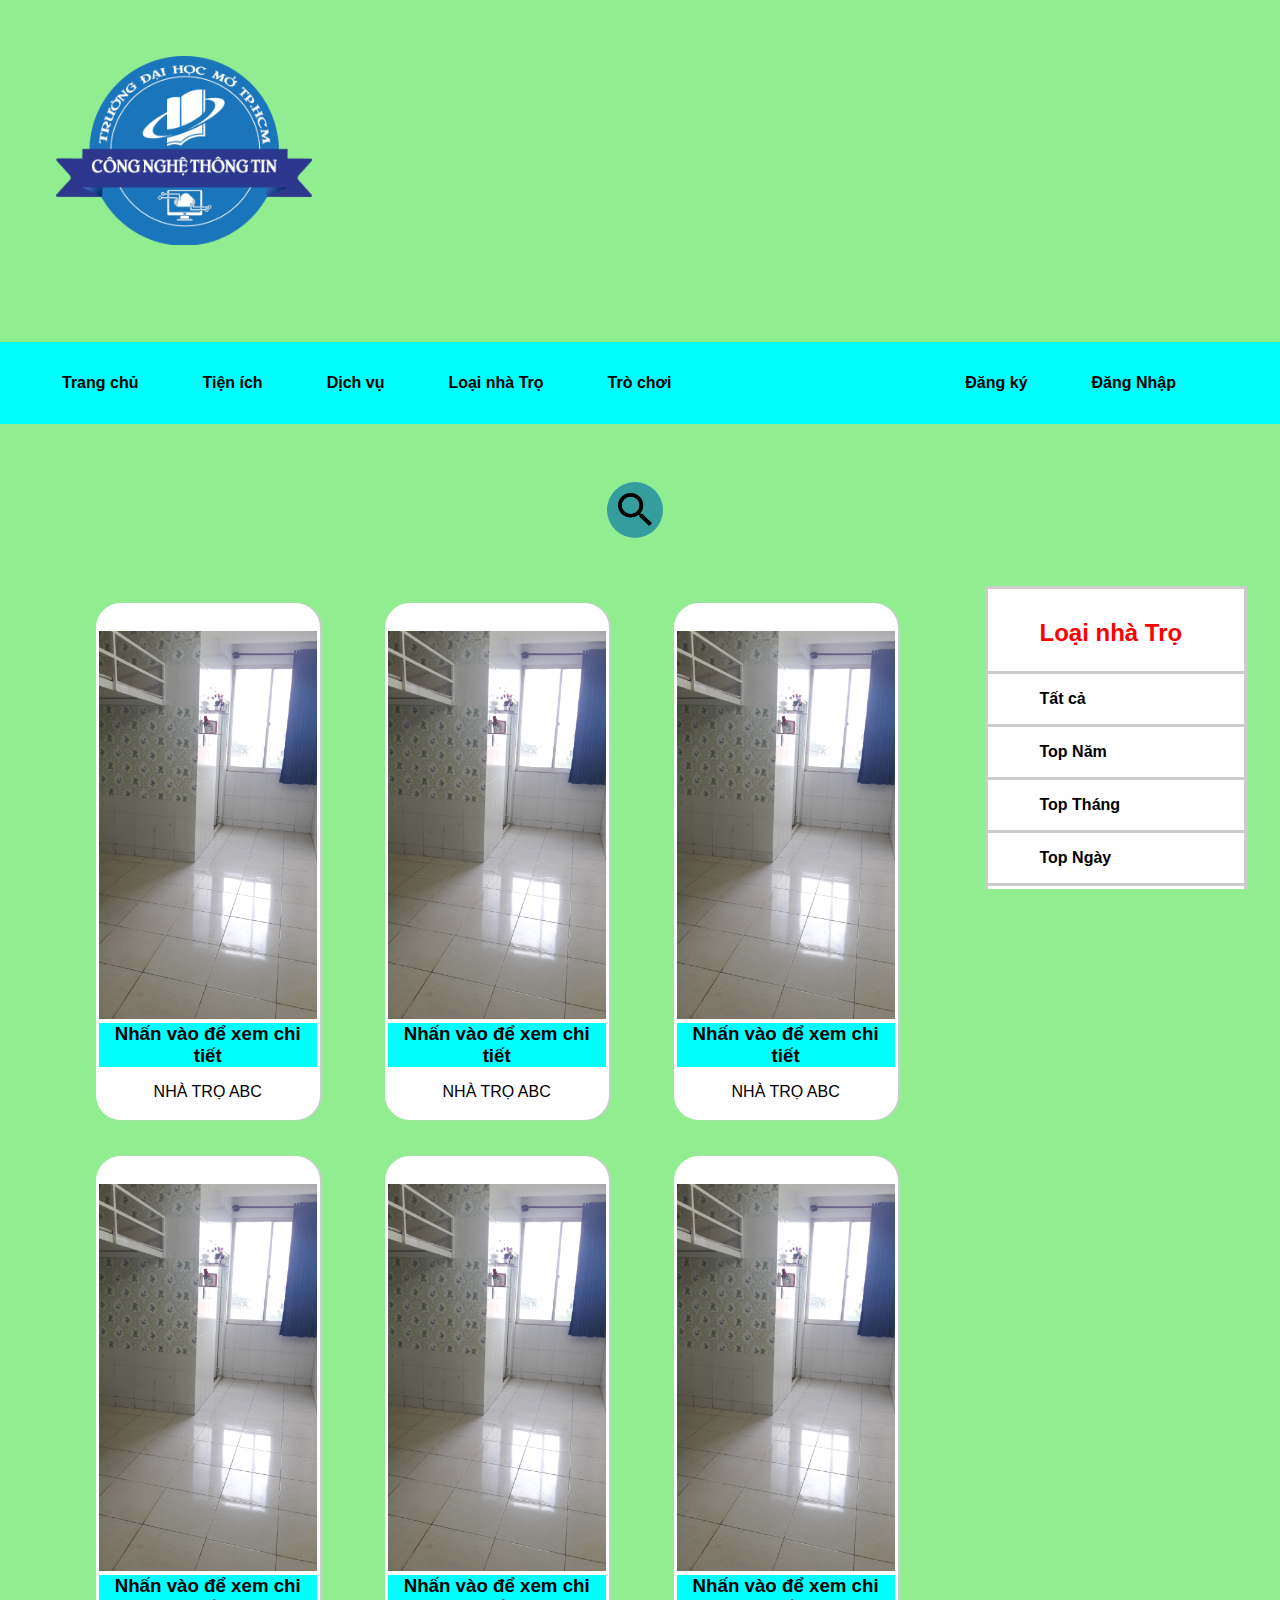
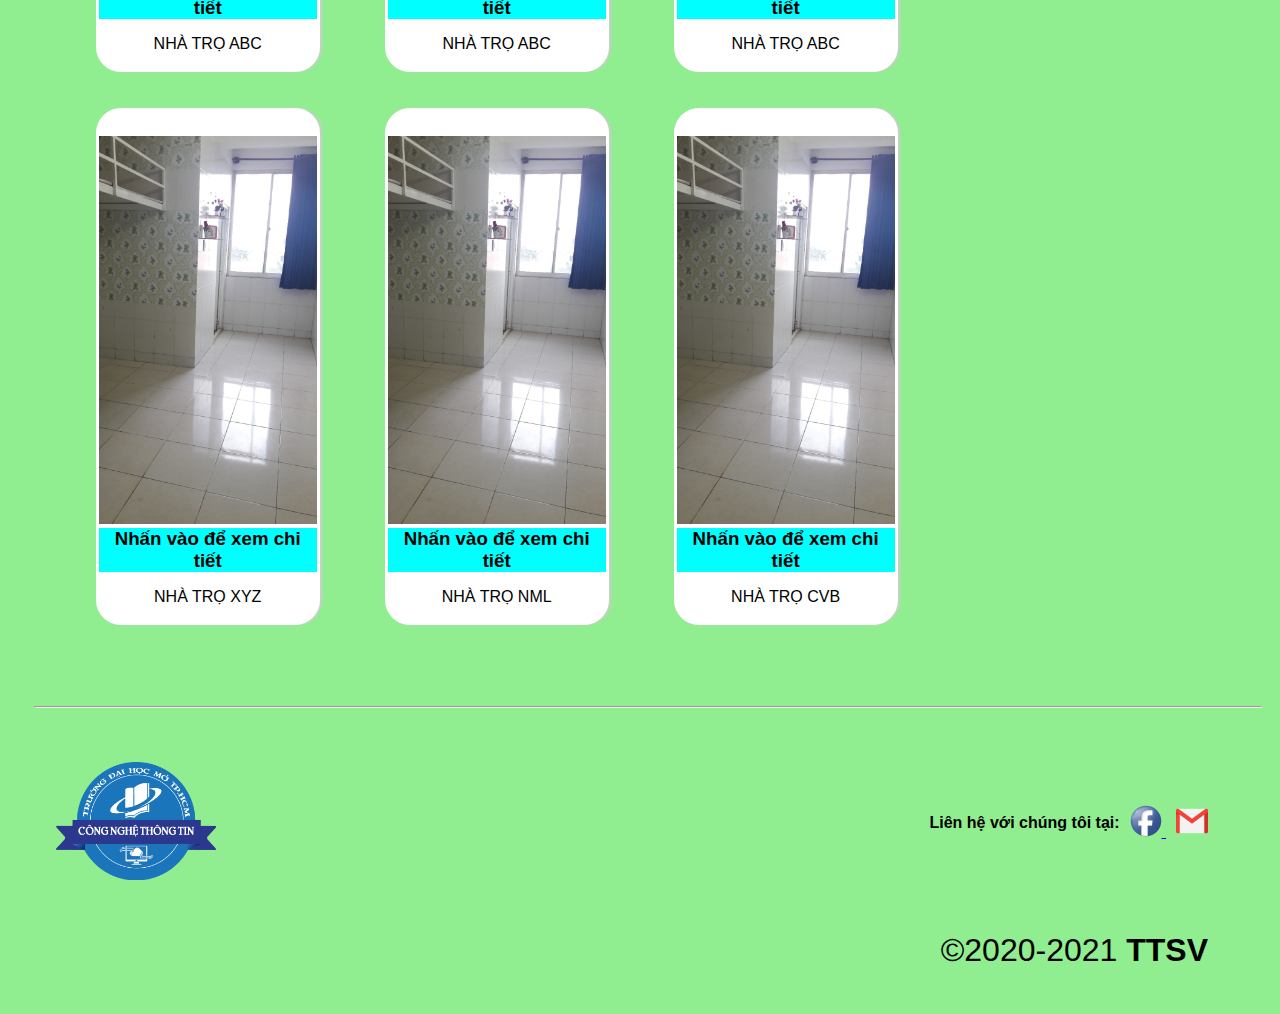
==== index.html @ 9279c83b "update" ====
<!DOCTYPE html>

<html>
    <head>
    <title>TTSV - Tìm trọ cho sinh viên</title>
    <meta name="description" content="TTSV - Tìm trọ cho sinh viên; Tìm trọ cho sinh viên giá rẻ"/>
    <meta charset="utf-8">
    <meta http-equiv="refresh" content="1800"/>
    <meta name="keywords" content="trọ, tìm trọ, trọ sinh viên, nhà trọ sinh viên"/>
    <meta name="viewport" content="width=device-width, initial-scale=1.0">
    
    <script src="https://cdnjs.cloudflare.com/ajax/libs/popper.js/1.14.7/umd/popper.min.js" integrity="sha384-UO2eT0CpHqdSJQ6hJty5KVphtPhzWj9WO1clHTMGa3JDZwrnQq4sF86dIHNDz0W1" crossorigin="anonymous"></script>
    <script src="https://stackpath.bootstrapcdn.com/bootstrap/4.3.1/js/bootstrap.min.js" integrity="sha384-JjSmVgyd0p3pXB1rRibZUAYoIIy6OrQ6VrjIEaFf/nJGzIxFDsf4x0xIM+B07jRM" crossorigin="anonymous"></script>
    <link rel="stylesheet" href="https://pro.fontawesome.com/releases/v5.10.0/css/all.css" integrity="sha384-AYmEC3Yw5cVb3ZcuHtOA93w35dYTsvhLPVnYs9eStHfGJvOvKxVfELGroGkvsg+p" crossorigin="anonymous"/>
    <script src="https://cdnjs.cloudflare.com/ajax/libs/jquery/3.6.0/jquery.min.js"></script>
    <link href="imgweb/cntt.png" rel="shortcut icon"/>
    <link rel="stylesheet" href="cssfile/web.css"/>
    <link rel="stylesheet" href="cssfile/timkiem.css"/>
    <link rel="stylesheet" href="cssfile/hr.css"/>
    <link rel="stylesheet" href="cssfile/footer.css"/>
    <link rel="stylesheet" href="cssfile/img-logo.css"/>
    <link rel="stylesheet" href="cssfile/backtotopbtn.css"/>
    <script src="jsfile/gototopbtn.js"></script>
    <link rel="stylesheet" href="cssfile/footer__img-logo.css"/>
    <link rel="stylesheet" href="cssfile/footer-lienket_fb--non-active.css"/>
    <link rel="stylesheet" href="cssfile/lienket-active.css"/>
    <link rel="stylesheet" href="cssfile/footer-lienket.css"/>
    <link rel="stylesheet" href="cssfile/footer.css"/>
    <link rel="stylesheet" href="cssfile/luachon.css"/>
    <link rel="stylesheet" href="cssfile/nhatro.css"/>
    <script src="jsfile/top.js"></script>
    <script src="jsfile/find.js"></script>
    <script src="jsfile/thanhtieude.js"></script>
    <script src="jsfile/nhatro__left.js"></script>
    <script src="jsfile/luachon.js"></script>
    <style>
        body{
            font-family: arial, helvetica, sans-serif;
        }  
    </style>
        <body>
            <header>
                <div>
                    <a href="index.html">
                        <img class="img-logo" src="imgweb/cntt.png" alt="logo-TTSV" title="TTSV - Tìm trọ sinh viên"/>
                    </a>
                </div>
            </header>
            <section class="web">
                <nav id="mobile">
                    <div class="luachon--mobile">
                        <nav class="luachon">
                            <div class="luachon__left">
                                <a class="luachon--item" href="index.html">Trang chủ</a>
                                <div class="luachon--item luachon--item--danhsach">
                                    <a class="item" href="#tab1">
                                        <span>Tiện ích</span> 
                                        <i class="fas fa-sort-down item"></i></a>
                                    <ul id="tab1" class="danhsach">
                                        <li><a href="">Top Năm</a></li>
                                        <li><a href="">Top Tháng</a></li>
                                        <li><a href="">Top Ngày</a></li>
                                    </ul>
                                </div>
                                <div class="luachon--item luachon--item--danhsach">
                                    <ul id="tab2" class="danhsach">
                                        <li><a href="">Top Năm</a></li>
                                        <li><a href="">Top Tháng</a></li>
                                        <li><a href="">Top Ngày</a></li>
                                    </ul>
                                    <a class="item" href="#tab2">
                                        <span>Dịch vụ</span>
                                        <i class="fas fa-sort-down item"></i></a>
                                </div>
                                <div class="luachon--item luachon--item--danhsach">
                                    <a class="item" href="#tab3">
                                        <span>Loại nhà Trọ</span> 
                                        <i class="fas fa-sort-down item"></i></a>
                                    <ul id="tab3" class="danhsach">
                                        <li><a href="">Top Năm</a></li>
                                        <li><a href="">Top Tháng</a></li>
                                        <li><a href="">Top Ngày</a></li>
                                    </ul>
                                </div>
                                <div class="luachon--item luachon--item--danhsach">
                                    <a class="item" href="#tab4">
                                        <span>Trò chơi</span> 
                                        <i class="fas fa-sort-down item"></i></a>
                                    <ul id="tab4" class="danhsach">
                                        <li><a href="">Top Năm</a></li>
                                        <li><a href="">Top Tháng</a></li>
                                        <li><a href="">Top Ngày</a></li>
                                </div>
                            </div>

                            <div class="luachon__right">
                                <a class="luachon--item" href="">Đăng ký</a>
                                <a class="luachon--item" href="">Đăng Nhập</a>
                            </div>
                        </nav>
                        <img class="mucluc" src="imgweb/muclucdanhsach.png" alt="Mục lục"/>
                    </div>
                </nav>
                <section>
                    <div id="search">
                        <div class="search-box">
                            <div class="input-box">
                                <input id="kw" type="text" placeholder="Nhập từ cần tìm kiếm..."/>
                            </div>
                            <div id="search-btn" class="btn btn--img">
                                <img src="imgweb/kinhlup.png" alt="Search" />
                            </div>    
                        </div>
                </section>
            </section>

            <section id="nhatro">
                <div id="nhatro__left">
                    <ul class="nhatro__left__items">
                        <li class="nhatro__left__items--item--on nhatro__left__items--item--ngay nhatro__left__items--item--thang">
                            <div>
                                <a class="nhatro__left__items--item" href="#nhatro1">
                                    <img src="imgweb/imgtro1.jpg" alt="hinh ảnh trọ 1">
                                    <h3>Nhấn vào để xem chi tiết</h3>
                                    <p>NHÀ TRỌ ABC</p>
                                </a>

                                <div id= "nhatro1">
                                    <div>
                                        <ul>
                                            <li title="tennhatro"><h3>NHÀ TRỌ ABC</h3></li>
                                            <li><p><b>ĐỊA CHỈ:</b></p>
                                                <iframe src="https://www.google.com/maps/embed?pb=!1m18!1m12!1m3!1d3918.925050868646!2d106.67491891481606!3d10.817047661400421!2m3!1f0!2f0!3f0!3m2!1i1024!2i768!4f13.1!3m3!1m2!1s0x317528e1f241211f%3A0xc9ef195798144b1f!2zxJDhuqFpIGjhu41jIE3hu58gVFAuSENN!5e0!3m2!1svi!2s!4v1634387428453!5m2!1svi!2s" width="600" height="450" style="border:0;" allowfullscreen="" loading="lazy"></iframe>
                                            </li>
                                            <li><h4>GIÁ: XXXXX</h4></li>
                                            <li><p><a href="tel:0706847756"><i class="fas fa-phone-volume"></i></a></p></li>
                                        </ul>
                                    </div>
                                </div>
                            </div>
                        </li>

                        <li class="nhatro__left__items--item--on nhatro__left__items--item--ngay nhatro__left__items--item--thang">
                            <div>
                                <a class="nhatro__left__items--item" href="#nhatro2">
                                    <img src="imgweb/imgtro1.jpg" alt="hinh ảnh trọ 1">
                                    <h3>Nhấn vào để xem chi tiết</h3>
                                    <p>NHÀ TRỌ ABC</p>
                                </a>

                                <div id= "nhatro2">
                                    <div>
                                        <ul>
                                            <li title="tennhatro"><h3>NHÀ TRỌ ABC</h3></li>
                                            <li><p><b>ĐỊA CHỈ:</b></p>
                                                <iframe src="https://www.google.com/maps/embed?pb=!1m18!1m12!1m3!1d3918.925050868646!2d106.67491891481606!3d10.817047661400421!2m3!1f0!2f0!3f0!3m2!1i1024!2i768!4f13.1!3m3!1m2!1s0x317528e1f241211f%3A0xc9ef195798144b1f!2zxJDhuqFpIGjhu41jIE3hu58gVFAuSENN!5e0!3m2!1svi!2s!4v1634387428453!5m2!1svi!2s" width="600" height="450" style="border:0;" allowfullscreen="" loading="lazy"></iframe>
                                            </li>
                                            <li><h4>GIÁ: XXXXX</h4></li>
                                            <li><p><a href="tel:0706847756"><i class="fas fa-phone-volume"></i></a></p></li>
                                        </ul>
                                    </div>
                                </div>
                            </div>
                        </li>

                        <li class="nhatro__left__items--item--on nhatro__left__items--item--ngay nhatro__left__items--item--thang">
                            <div>
                                <a class="nhatro__left__items--item" href="#nhatro3">
                                    <img src="imgweb/imgtro1.jpg" alt="hinh ảnh trọ 1">
                                    <h3>Nhấn vào để xem chi tiết</h3>
                                    <p>NHÀ TRỌ ABC</p>
                                </a>

                                <div id= "nhatro3">
                                    <div>
                                        <ul>
                                            <li title="tennhatro"><h3>NHÀ TRỌ ABC</h3></li>
                                            <li><p><b>ĐỊA CHỈ:</b></p>
                                                <iframe src="https://www.google.com/maps/embed?pb=!1m18!1m12!1m3!1d3918.925050868646!2d106.67491891481606!3d10.817047661400421!2m3!1f0!2f0!3f0!3m2!1i1024!2i768!4f13.1!3m3!1m2!1s0x317528e1f241211f%3A0xc9ef195798144b1f!2zxJDhuqFpIGjhu41jIE3hu58gVFAuSENN!5e0!3m2!1svi!2s!4v1634387428453!5m2!1svi!2s" width="600" height="450" style="border:0;" allowfullscreen="" loading="lazy"></iframe>
                                            </li>
                                            <li><h4>GIÁ: XXXXX</h4></li>
                                            <li><p><a href="tel:0706847756"><i class="fas fa-phone-volume"></i></a></p></li>
                                        </ul>
                                    </div>
                                </div>
                            </div>
                        </li>

                        <li class="nhatro__left__items--item--on nhatro__left__items--item--ngay nhatro__left__items--item--thang">
                            <div>
                                <a class="nhatro__left__items--item" href="#nhatro4">
                                    <img src="imgweb/imgtro1.jpg" alt="hinh ảnh trọ 1">
                                    <h3>Nhấn vào để xem chi tiết</h3>
                                    <p>NHÀ TRỌ ABC</p>
                                </a>

                                <div id= "nhatro4">
                                    <div>
                                        <ul>
                                            <li title="tennhatro"><h3>NHÀ TRỌ ABC</h3></li>
                                            <li><p><b>ĐỊA CHỈ:</b></p>
                                                <iframe src="https://www.google.com/maps/embed?pb=!1m18!1m12!1m3!1d3918.925050868646!2d106.67491891481606!3d10.817047661400421!2m3!1f0!2f0!3f0!3m2!1i1024!2i768!4f13.1!3m3!1m2!1s0x317528e1f241211f%3A0xc9ef195798144b1f!2zxJDhuqFpIGjhu41jIE3hu58gVFAuSENN!5e0!3m2!1svi!2s!4v1634387428453!5m2!1svi!2s" width="600" height="450" style="border:0;" allowfullscreen="" loading="lazy"></iframe>
                                            </li>
                                            <li><h4>GIÁ: XXXXX</h4></li>
                                            <li><p><a href="tel:0706847756"><i class="fas fa-phone-volume"></i></a></p></li>
                                        </ul>
                                    </div>
                                </div>
                            </div>
                        </li>

                        <li class="nhatro__left__items--item--on nhatro__left__items--item--ngay nhatro__left__items--item--thang">
                            <div>
                                <a class="nhatro__left__items--item" href="#nhatro5">
                                    <img src="imgweb/imgtro1.jpg" alt="hinh ảnh trọ 1">
                                    <h3>Nhấn vào để xem chi tiết</h3>
                                    <p>NHÀ TRỌ ABC</p>
                                </a>

                                <div id= "nhatro5">
                                    <div>
                                        <ul>
                                            <li title="tennhatro"><h3>NHÀ TRỌ ABC</h3></li>
                                            <li><p><b>ĐỊA CHỈ:</b></p>
                                                <iframe src="https://www.google.com/maps/embed?pb=!1m18!1m12!1m3!1d3918.925050868646!2d106.67491891481606!3d10.817047661400421!2m3!1f0!2f0!3f0!3m2!1i1024!2i768!4f13.1!3m3!1m2!1s0x317528e1f241211f%3A0xc9ef195798144b1f!2zxJDhuqFpIGjhu41jIE3hu58gVFAuSENN!5e0!3m2!1svi!2s!4v1634387428453!5m2!1svi!2s" width="600" height="450" style="border:0;" allowfullscreen="" loading="lazy"></iframe>
                                            </li>
                                            <li><h4>GIÁ: XXXXX</h4></li>
                                            <li><p><a href="tel:0706847756"><i class="fas fa-phone-volume"></i></a></p></li>
                                        </ul>
                                    </div>
                                </div>
                            </div>
                        </li>

                        <li class="nhatro__left__items--item--on nhatro__left__items--item--ngay nhatro__left__items--item--thang">
                            <div>
                                <a class="nhatro__left__items--item" href="#nhatro6">
                                    <img src="imgweb/imgtro1.jpg" alt="hinh ảnh trọ 1">
                                    <h3>Nhấn vào để xem chi tiết</h3>
                                    <p>NHÀ TRỌ ABC</p>
                                </a>

                                <div id= "nhatro6">
                                    <div>
                                        <ul>
                                            <li title="tennhatro"><h3>NHÀ TRỌ ABC</h3></li>
                                            <li><p><b>ĐỊA CHỈ:</b></p>
                                                <iframe src="https://www.google.com/maps/embed?pb=!1m18!1m12!1m3!1d3918.925050868646!2d106.67491891481606!3d10.817047661400421!2m3!1f0!2f0!3f0!3m2!1i1024!2i768!4f13.1!3m3!1m2!1s0x317528e1f241211f%3A0xc9ef195798144b1f!2zxJDhuqFpIGjhu41jIE3hu58gVFAuSENN!5e0!3m2!1svi!2s!4v1634387428453!5m2!1svi!2s" width="600" height="450" style="border:0;" allowfullscreen="" loading="lazy"></iframe>
                                            </li>
                                            <li><h4>GIÁ: XXXXX</h4></li>
                                            <li><p><a href="tel:0706847756"><i class="fas fa-phone-volume"></i></a></p></li>
                                        </ul>
                                    </div>
                                </div>
                            </div>
                        </li>

                        <li class="nhatro__left__items--item--on nhatro__left__items--item--thang">
                            <div>
                                <a class="nhatro__left__items--item" href="#nhatro7">
                                    <img src="imgweb/imgtro1.jpg" alt="hinh ảnh trọ 2">
                                    <h3>Nhấn vào để xem chi tiết</h3>
                                    <p>NHÀ TRỌ XYZ</p>
                                </a>

                                <div id= "nhatro7">
                                    <div>
                                        <ul>
                                            <li title="tennhatro"><h3>NHÀ TRỌ XYZ</h3></li>
                                            <li><p><b>ĐỊA CHỈ:</b></p>
                                                <iframe src="https://www.google.com/maps/embed?pb=!1m18!1m12!1m3!1d3918.925050868646!2d106.67491891481606!3d10.817047661400421!2m3!1f0!2f0!3f0!3m2!1i1024!2i768!4f13.1!3m3!1m2!1s0x317528e1f241211f%3A0xc9ef195798144b1f!2zxJDhuqFpIGjhu41jIE3hu58gVFAuSENN!5e0!3m2!1svi!2s!4v1634387428453!5m2!1svi!2s" width="600" height="450" style="border:0;" allowfullscreen="" loading="lazy"></iframe>
                                            </li>
                                            <li><h4>GIÁ: XXXXX</h4></li>
                                            <li><p><a href="tel:0706847756"><i class="fas fa-phone-volume"></i></a></p></li>
                                        </ul>
                                    </div>
                                </div>
                            </div>
                        </li>

                        <li class="nhatro__left__items--item--on nhatro__left__items--item--nam">
                            <div>
                                <a class="nhatro__left__items--item" href="#nhatro8">
                                    <img src="imgweb/imgtro1.jpg" alt="hinh ảnh trọ 3">
                                    <h3>Nhấn vào để xem chi tiết</h3>
                                    <p>NHÀ TRỌ NML</p>
                                </a>

                                <div id= "nhatro8">
                                    <div>
                                        <ul>
                                            <li title="tennhatro"><h3>NHÀ TRỌ NML</h3></li>
                                            <li><p><b>ĐỊA CHỈ:</b></p>
                                                <iframe src="https://www.google.com/maps/embed?pb=!1m18!1m12!1m3!1d3918.925050868646!2d106.67491891481606!3d10.817047661400421!2m3!1f0!2f0!3f0!3m2!1i1024!2i768!4f13.1!3m3!1m2!1s0x317528e1f241211f%3A0xc9ef195798144b1f!2zxJDhuqFpIGjhu41jIE3hu58gVFAuSENN!5e0!3m2!1svi!2s!4v1634387428453!5m2!1svi!2s" width="600" height="450" style="border:0;" allowfullscreen="" loading="lazy"></iframe>
                                            </li>
                                            <li><h4>GIÁ: XXXXX</h4></li>
                                            <li><p><a href="tel:0706847756"><i class="fas fa-phone-volume"></i></a></p></li>
                                        </ul>
                                    </div>
                                </div>
                            </div>
                        </li>

                        <li class="nhatro__left__items--item--on nhatro__left__items--item--thang nhatro__left__items--item--nam">
                            <div>
                                <a class="nhatro__left__items--item" href="#nhatro9">
                                    <img src="imgweb/imgtro1.jpg" alt="hinh ảnh trọ 4">
                                    <h3>Nhấn vào để xem chi tiết</h3>
                                    <p>NHÀ TRỌ CVB</p>
                                </a>

                                <div id= "nhatro9">
                                    <div>
                                        <ul>
                                            <li title="tennhatro"><h3>NHÀ TRỌ CVB</h3></li>
                                            <li><p><b>ĐỊA CHỈ:</b></p>
                                                <iframe src="https://www.google.com/maps/embed?pb=!1m18!1m12!1m3!1d3918.925050868646!2d106.67491891481606!3d10.817047661400421!2m3!1f0!2f0!3f0!3m2!1i1024!2i768!4f13.1!3m3!1m2!1s0x317528e1f241211f%3A0xc9ef195798144b1f!2zxJDhuqFpIGjhu41jIE3hu58gVFAuSENN!5e0!3m2!1svi!2s!4v1634387428453!5m2!1svi!2s" width="600" height="450" style="border:0;" allowfullscreen="" loading="lazy"></iframe>
                                            </li>
                                            <li><h4>GIÁ: XXXXX</h4></li>
                                            <li><p><a href="tel:0706847756"><i class="fas fa-phone-volume"></i></a></p></li>
                                        </ul>
                                    </div>
                                </div>
                            </div>
                        </li>
                    </ul>
                </div>

                <div id="nhatro__right">
                    <div>
                        <h2>Loại nhà Trọ</h2>
                        <ul>
                            <li title="tatca"><a href="javascript:;">Tất cả</a></li>
                            <li title="nam"><a href="javascript:;">Top Năm</a></li>
                            <li title="thang"><a href="javascript:;">Top Tháng</a></li>
                            <li title="ngay"><a href="javascript:;">Top Ngày</a></li>
                        </ul>
                    </div>
                </div>

                <div id="arrow-top">
                    <a href="javascript:;"><i class="fas fa-angle-double-left"></i></a>
                </div>

                <div id="back-tro">
                    <a href="javascript:;"><i class="fas fa-arrow-left"></i></a>
                </div>
            </section>

            <section class="back_to_top">
                <a id="gototopbtn" href="javascript:;">
                    <img src="imgweb/back-to-top-icon-png-28.jpg" alt="back to top" title="back to top"/>
                </a>
            </section>
            <footer>
                <hr>
                <section>
                    <div class="footer1">
                        <div>
                            <img id="footer__img-logo" class="img-logo" src="imgweb/cntt.png" alt="logo-TTSV" title="TTSV - Tìm trọ sinh viên"/>
                        </div>

                        <div class="footer-lienket">
                            <div style="font-weight: bold;">Liên hệ với chúng tôi tại: </div>
                            <div class="footer-lienket_fb">
                                <a class="footer-lienket--active" href="https://www.facebook.com/trinh.quocthao.5/" target="_blank">
                                    <img class="lienket-active" src="imgweb/fblogo-active.jpg" alt="FB-logo" title="FB" />
                                </a>
                                <a class="footer-lienket--active" href="mailto:quocthao9899@gmail.com">
                                    <img class="lienket-active" src="imgweb/gmail.png" alt="GMAIL-logo" title="GMAIL"/>
                                </a>
                            </div>
                        </div>
                    </div>
                </section>
            <footer>
                <section class="footer2">
                    <div class="copyright--large" title="BẢN QUYỀN THUỘC VỀ TTSV">
                       &copy;2020-2021 <strong>TTSV</strong>
                    </div>
                </section>
            </footer>

           
        </body>
    </head>
</html>
---- cssfile/web.css ----
@media (max-width: 1108px) {
    .web{
        display: flex;
        justify-content: space-between;
    }

    
}
---- cssfile/timkiem.css ----
*{
    background-color: lightgreen;
}

#search{
    margin:0;
    padding:0;
}

body, html{
    width: 100%;
    height: 100%;
}

#search{
    display: flex;
    align-items: center;
    justify-content: center;
}

.search-box{
    display: flex;
    flex-direction: row;
    align-items: center;
    justify-items: center;
    position: relative;
}

.search-box .input-box{
    position: relative;
    background-color: rgb(33, 82, 115);
    padding: 15px;
    border-radius: 30px;
    width: 0px;
    transition: 0.5s;
}

.search-box .input-box input{
    width: 100%;
    background: transparent;
    padding-right: 50px;
    border: none;
    outline: none;
    color: #fff;
    outline: none;
    font-size: 17px;
}

.search-box .btn--img{
    width: 3.5rem;
    height: 3.5rem;
    border-radius: 50%;
    background-color: rgb(53, 157, 158);
    display: flex;
    align-items: center;
    justify-content: center;
    position: absolute;
    right:0;
    box-shadow: 0 0 0 10px lightgreen;

    cursor: pointer;
}

.search-box .btn--img img{
    width: 60%;
    height: 60%;
    background: transparent;
}

.search-box:hover > .input-box{
    width: 500px;
}

@media (max-width: 1108px){
    .search-box{
        margin-right: 40px;
    }
    .search-box:hover > .input-box{
        width: 300px;
    }
}

@media (max-width: 525px){
    .search-box{
        margin-right: 40px;
    }
    .search-box:hover > .input-box{
        width: 200px;
    }
}

@media (max-width: 350px){
    .search-box{
        margin-right: 10px;
    }
    .search-box:hover > .input-box{
        width: 180px;
    }
}
---- cssfile/hr.css ----
hr{
    margin: 3% 2% 0.5%;
}
---- cssfile/footer.css ----
.footer1{
    display: flex;
    justify-content: space-between;
}

.copyright--large{
    font-size: 2rem;
    text-align: end;
    margin: 0 80px 45px 0;
}

footer{
    display:flex;
    flex-direction: column;
}
---- cssfile/img-logo.css ----
.img-logo{
    width: 16rem;
    padding: 3rem;
    left: 0px;
}

@media (max-width: 400px){
    .img-logo{
        width: 10rem;
        padding: 3rem;
        left: 0px;
    }
}
---- cssfile/backtotopbtn.css ----
.back_to_top img{
    display:block;
    width: 5rem;
    position: fixed;
    right: 20px;
    bottom: 30px;
    background: transparent;
    z-index: 999999;
}
---- cssfile/footer__img-logo.css ----
#footer__img-logo{
    width: 10rem;
    padding: 3rem;
}

@media (max-width: 400px){
    #footer__img-logo{
        width: 8rem;
        padding: 2rem;
    }
}
---- cssfile/lienket-active.css ----
.lienket-active{
    width: 2rem;
    margin: 0 0 0 10px;
    transition: 0.5s;
}

.lienket-active:hover{
    opacity: 0.8;
}
---- cssfile/footer-lienket.css ----
.footer-lienket{
    display:flex;
    flex-direction: row;
    align-items: center;
    margin-right: 80px;
}
---- cssfile/footer.css ----
.footer1{
    display: flex;
    justify-content: space-between;
}

.copyright--large{
    font-size: 2rem;
    text-align: end;
    margin: 0 80px 45px 0;
}

footer{
    display:flex;
    flex-direction: column;
}
---- cssfile/luachon.css ----
.luachon{
    display: flex;
    position: relative;
    justify-content: space-between;
    margin-top: 45px;
    background-color: cyan;
    margin-left: -8px;
    margin-bottom: 60px;
    z-index: 9999;
}

.luachon__left{
    display:flex;
    justify-content: space-evenly;
    margin-left: 30px;
}

.luachon__right{
    display: flex;
    justify-content: space-evenly;
    margin-right: 80px;
}

.luachon--item{
    background-color: cyan;
    color: #000;
    font-weight: bold;
    padding: 2rem;
}

a.luachon--item{
    text-decoration: none;
}

.luachon--item:hover{
    background-color: rgb(111, 180, 180);
    transition: 0.65s;
}

.danhsach{
    margin-top: 82px;
    width: 250px;
    height: 110px;
    min-height: 100px;
    margin-left: 0px;
    background-color: yellow;
    display: block;
    position: absolute;
    z-index: 99999;
}

.luachon--item--danhsach{
    display: flex;
    flex-direction: column;
    position: relative;
    padding: 0;
}

.luachon--item--danhsach .item{
    background: transparent;
    text-decoration: none;
    color: #000;
}

.luachon--item--danhsach > a{
    width: 100%;
    padding: 2rem;
}

.luachon--item--danhsach .item span{
    background: transparent;
}

.luachon--item--danhsach ul.danhsach li{
    list-style: disc;
}

.luachon--item--danhsach ul.danhsach li a{
    background-color: yellow;
    text-decoration: none;
    display: block;
    color:  #000;
    border-bottom: 1px solid #ccc;
    margin-left: -40.25px;
    line-height: 40px;
    text-indent: 28px;
}

.luachon--item{
    cursor: pointer;
}

.luachon--item--danhsach ul.danhsach li a:hover{
    background-color: rgb(170, 180, 111);
    transition: 0.65s;
}

.mucluc{
    display:none;
}

@media (max-width: 1108px){
    #mobile{
        width: 30%;
    }

    .luachon--mobile{
        width: 150px;
        display:flex;
        flex-direction: column;
        justify-content: flex-start;
        align-items: flex-start;
        position: relative;
    }

    .mucluc{
        display: block;
        position: absolute;
        width: 40px;
        height: 40px;
        border: solid;
        box-shadow: 10px lightgreen;
        cursor:pointer;
        left: 0;
    }

    .luachon{
        height: 0;
        max-width: 150px;
        display: flex;
        position: absolute;
        flex-direction: column;
        margin-left: 0px;
        left: 0;
    }

    .luachon--item--danhsach{
        display: flex;
        flex-direction: column;
        width: 100%;
    }

    .luachon--item--danhsach > a{
        width: auto;
    }

    .luachon--item--danhsach .danhsach{
        margin: 0px 0 0 150px;
    }

    .luachon__left{
        flex-direction: column;
        margin-left: 0px;
    }

    .luachon__left ul.danhsach{
        width: 180px;
    }

    .luachon--item{
        border-bottom: solid 2px #ccc;
    }

    .luachon__right{
        flex-direction: column;
        margin-right: 0px;
    }

    .mucluc:hover {
        opacity: 0.8;
    }
}
---- cssfile/nhatro.css ----
#nhatro{
    width: 100%;
    display: flex;
    justify-content: space-evenly;
    align-items: flex-start;
    margin: 50px 0 25px 0;
    position: relative;
}

#nhatro #nhatro__left{
    width: 70%;
}

#nhatro .nhatro__left__items{
    width: 100%;
    margin: 0;
    padding: 0;
    display: flex;
    justify-content: space-evenly;
    flex-wrap: wrap;
}

#nhatro .nhatro__left__items img{
    width: 100%;
    background: transparent;
}

#nhatro .nhatro__left__items > li{
    list-style-type: none;
    width: 25%;
    margin: 2%;
}

#nhatro .nhatro__left__items li > div{
    display: flex;
}
#nhatro .nhatro__left__items li > div > div{
    width: 0;
    margin:0;
    padding:0;
}

#nhatro .nhatro__left__items li > div > div > div{
    width: 20rem;
    height: 100%;
    overflow: auto;
    background-color: #fff;
    margin: 0;
    padding: 0;
    border: solid #fff;
    border-radius: 25px;;
    z-index: 99999;
}

#nhatro .nhatro__left__items li > div > div > div ul{
    background: transparent;
}

#nhatro .nhatro__left__items li > div > div > div ul li{
    background: transparent;
    list-style: none;
}

#nhatro .nhatro__left__items li > div > div > div ul li p{
    background: transparent;
}

#nhatro .nhatro__left__items li > div > div > div ul li b{
    background: transparent;
}

#nhatro .nhatro__left__items li > div > div > div ul li a{
    background: transparent;
}

#nhatro .nhatro__left__items li > div > div > div ul li h3{
    background: transparent;
    text-align: center;
}

#nhatro .nhatro__left__items li > div > div > div ul li h4{
    background: transparent;
}

#nhatro .nhatro__left__items li div > a{
    text-decoration: none;
    color: #000;
}

#nhatro .nhatro__left__items li div > a{
    display: block;
    border: solid #fff;
    border-radius: 25px;
    padding-top: 25px;
    text-align: center;
    background-color: #fff;
    box-shadow: 2px 0 2px #ccc;
}

#nhatro .nhatro__left__items li div > a > h3{
    background-color: cyan;
    position: relative;
    margin: 0;
    padding: 0;
}

#nhatro #nhatro__right{
    width: 20%;
    height: 18.75rem;
    text-indent: 20%;
    line-height: 50px;
    background-color: #fff;
    border-style: solid;
    border-color: #ccc;
    border-bottom: none;
}

#nhatro #nhatro__right ul{
    border: solid #ccc;
    border-bottom: none;
    border-right: none;
    border-left: none;
    margin-top: 0;
}

#nhatro #nhatro__right ul > li{
    border-bottom: solid #ccc ;
    list-style-type: none;
    margin-left: -40px;
    background-color: #fff;
    cursor: pointer;
}

#nhatro__right div > h2 {
    background: #fff;
    margin-bottom: 0;
    padding-bottom: 5%;
    color: red;
}

#nhatro #nhatro__right ul > li > a{
    text-decoration: none;
    color: #000;
    font-weight: bold;
    background: transparent;
}

#nhatro #nhatro__right ul > li:hover{
    background: rgb(185, 181, 181);;
}

#nhatro #nhatro__left ul li div > a > p{
    background: transparent;
}

#arrow-top{
    position: fixed;
    width: 3rem;
    height: 2.25rem;
    top: 20%;
    text-align: center;
    font-size: 2rem;
    border-style: solid;
    border-color: #ccc;
    right: 0;
    background-color: #fff;
    transition: opacity 0.65s;
}

#arrow-top a .fa-angle-double-left{
    width: 100%;
    height: 100%;
    position: relative;
    background-color: #fff;
}

#arrow-top:hover{
    opacity: 0.6;
}

#back-tro{
    position: absolute;
    top: 45%;
    left: 12%;
    width: 0;
}

#back-tro a{
    display: block;
}

#back-tro a .fa-arrow-left{
    font-size: 4rem;
}

.fa-phone-volume{
    font-size: 3rem;
    color: #32cd32;
    margin-left: 40%;
    background: transparent;
}

.fa-phone-volume:hover{
    animation: animate 1s;
}

@keyframes animate{
    0%
    {
        transform: rotate(0deg)
    }
    50%
    {
        transform: rotate(45deg)
    }
    100%
    {
        transform: rotate(0deg)
    }
}

@media(max-width: 1200px){
    #nhatro .nhatro__left__items li > div > div{
        width: 16rem;
    }
}

@media(max-width: 1108px){
    #nhatro #nhatro__left .nhatro__left__items > li{
        Width: 35%;
    }
}
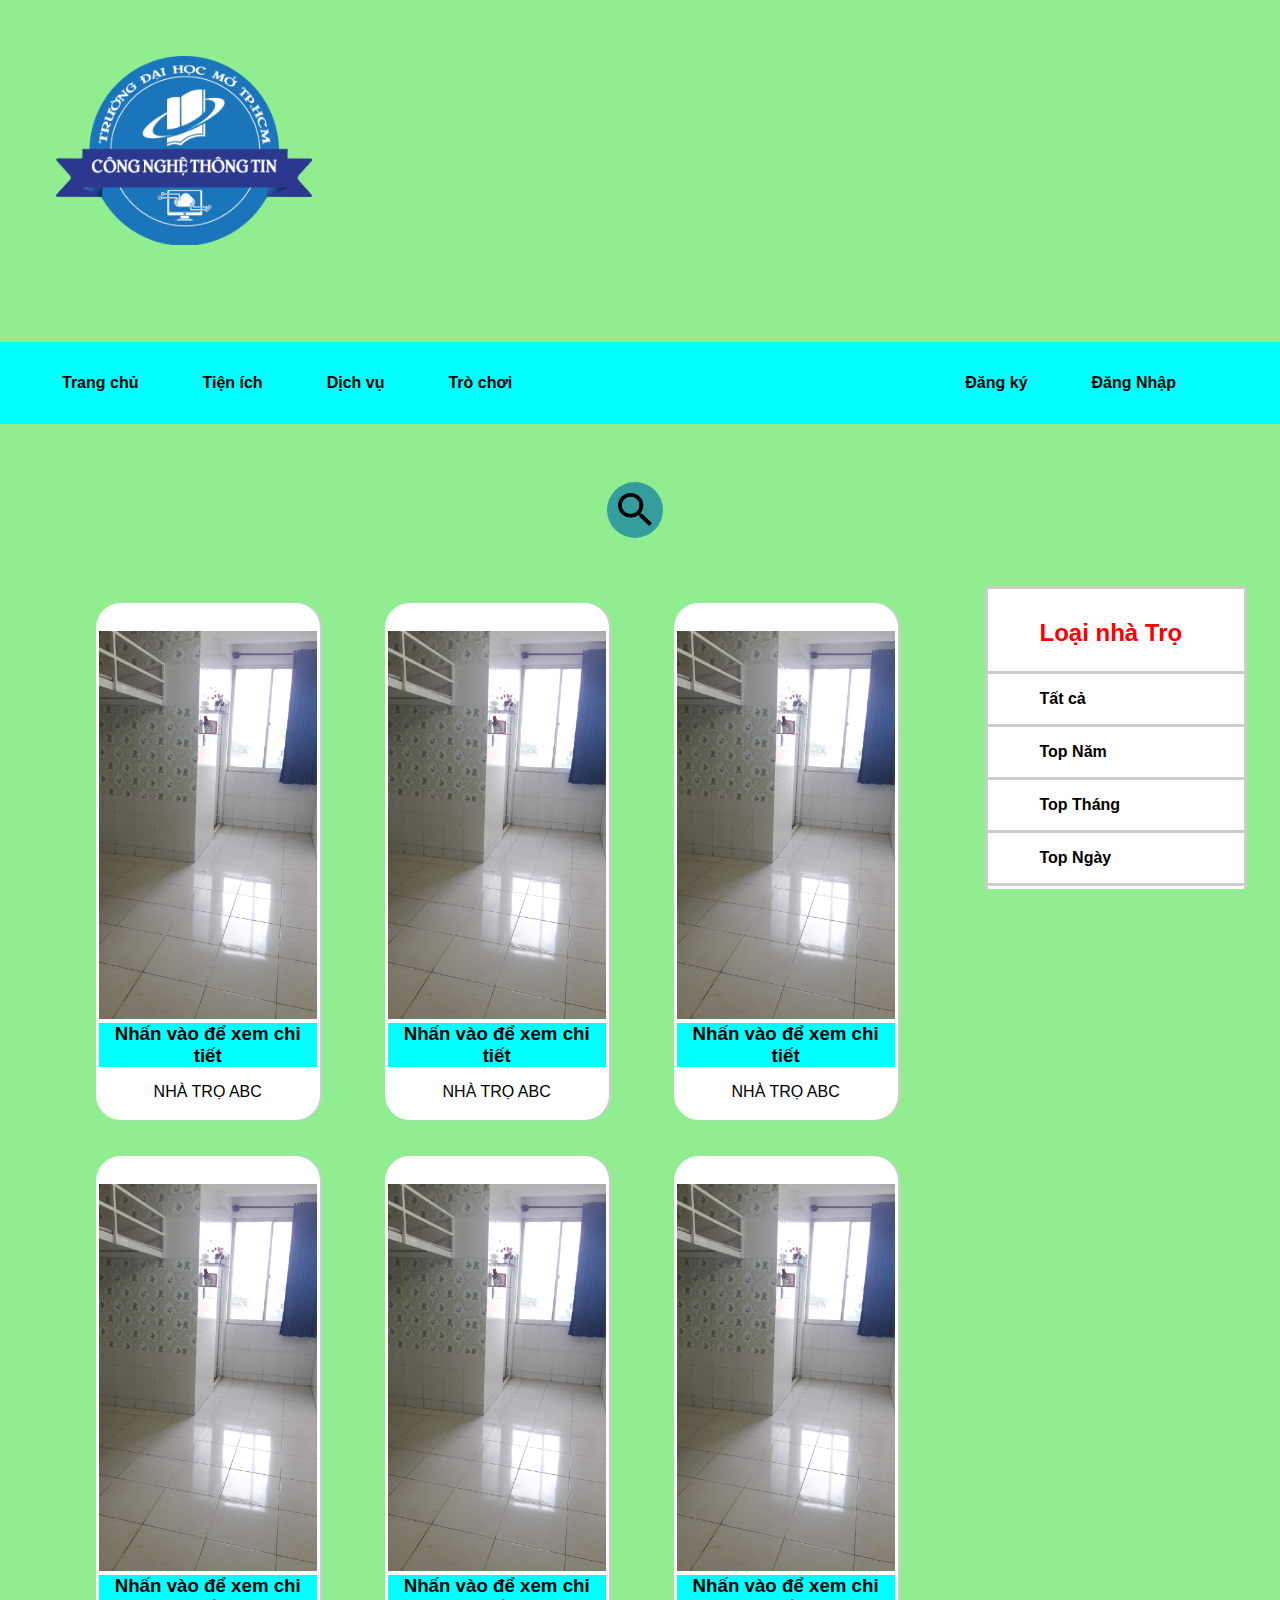
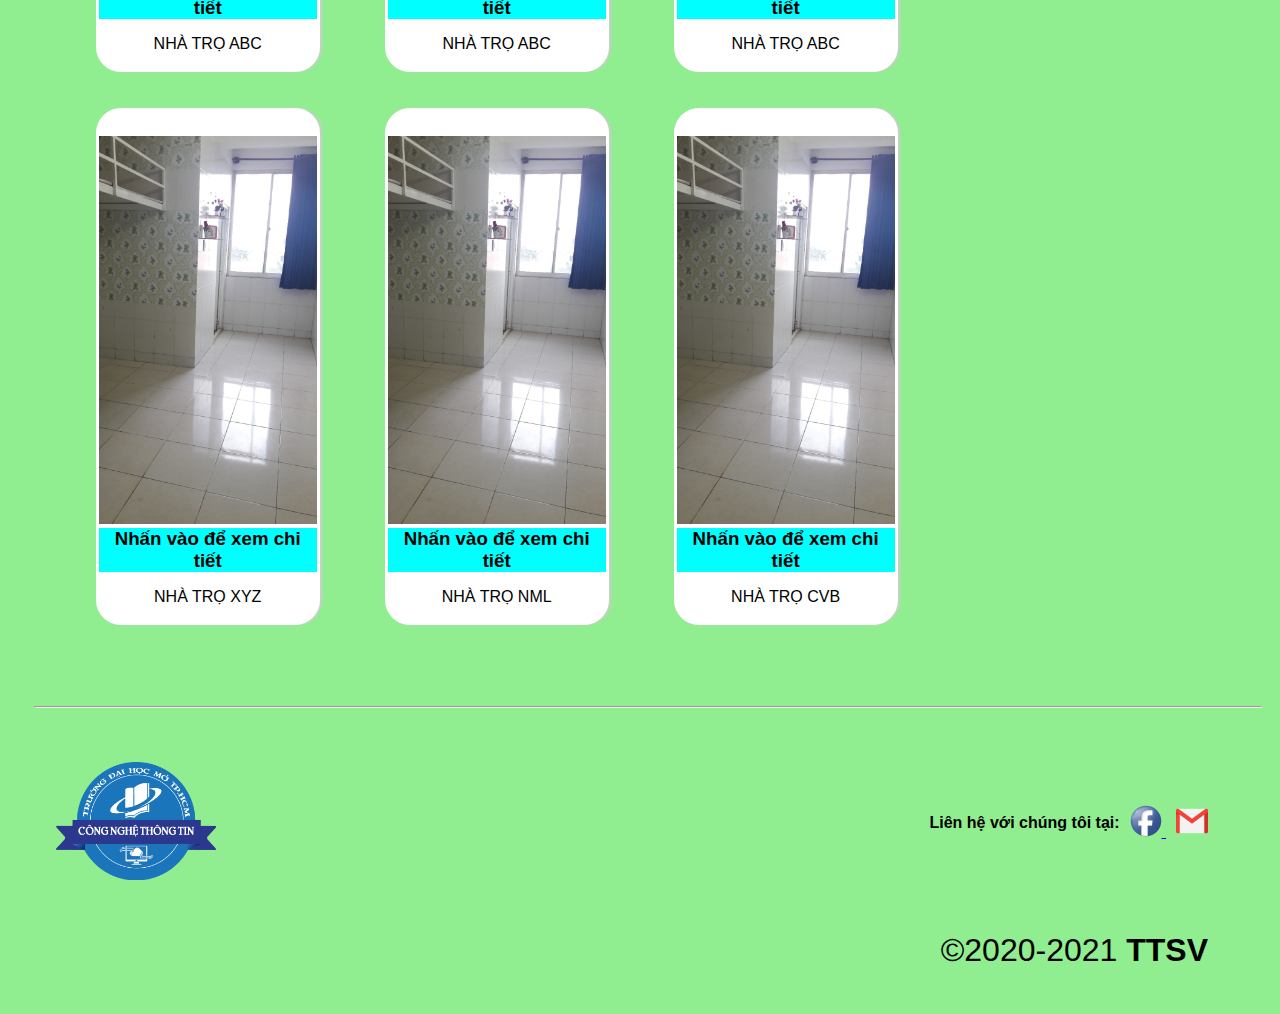
==== commit dc2996e6: "update" ====
--- a/index.html
+++ b/index.html
@@ -55,41 +55,20 @@
                                 <div class="luachon--item luachon--item--danhsach">
                                     <a class="item" href="#tab1">
                                         <span>Tiện ích</span> 
-                                        <i class="fas fa-sort-down item"></i></a>
-                                    <ul id="tab1" class="danhsach">
-                                        <li><a href="">Top Năm</a></li>
-                                        <li><a href="">Top Tháng</a></li>
-                                        <li><a href="">Top Ngày</a></li>
-                                    </ul>
+                                    </a>
                                 </div>
                                 <div class="luachon--item luachon--item--danhsach">
                                     <ul id="tab2" class="danhsach">
-                                        <li><a href="">Top Năm</a></li>
-                                        <li><a href="">Top Tháng</a></li>
-                                        <li><a href="">Top Ngày</a></li>
+                                        <li><a href="tel:0706847756">Tư vấn <i class="fas fa-phone-volume"></i></a></li>
                                     </ul>
                                     <a class="item" href="#tab2">
                                         <span>Dịch vụ</span>
                                         <i class="fas fa-sort-down item"></i></a>
                                 </div>
                                 <div class="luachon--item luachon--item--danhsach">
-                                    <a class="item" href="#tab3">
-                                        <span>Loại nhà Trọ</span> 
-                                        <i class="fas fa-sort-down item"></i></a>
-                                    <ul id="tab3" class="danhsach">
-                                        <li><a href="">Top Năm</a></li>
-                                        <li><a href="">Top Tháng</a></li>
-                                        <li><a href="">Top Ngày</a></li>
-                                    </ul>
-                                </div>
-                                <div class="luachon--item luachon--item--danhsach">
                                     <a class="item" href="#tab4">
                                         <span>Trò chơi</span> 
-                                        <i class="fas fa-sort-down item"></i></a>
-                                    <ul id="tab4" class="danhsach">
-                                        <li><a href="">Top Năm</a></li>
-                                        <li><a href="">Top Tháng</a></li>
-                                        <li><a href="">Top Ngày</a></li>
+                                    </a>
                                 </div>
                             </div>
 
--- a/cssfile/luachon.css
+++ b/cssfile/luachon.css
@@ -40,8 +40,8 @@
 .danhsach{
     margin-top: 82px;
     width: 250px;
-    height: 110px;
-    min-height: 100px;
+    height: 50px;
+    min-height: 50px;
     margin-left: 0px;
     background-color: yellow;
     display: block;
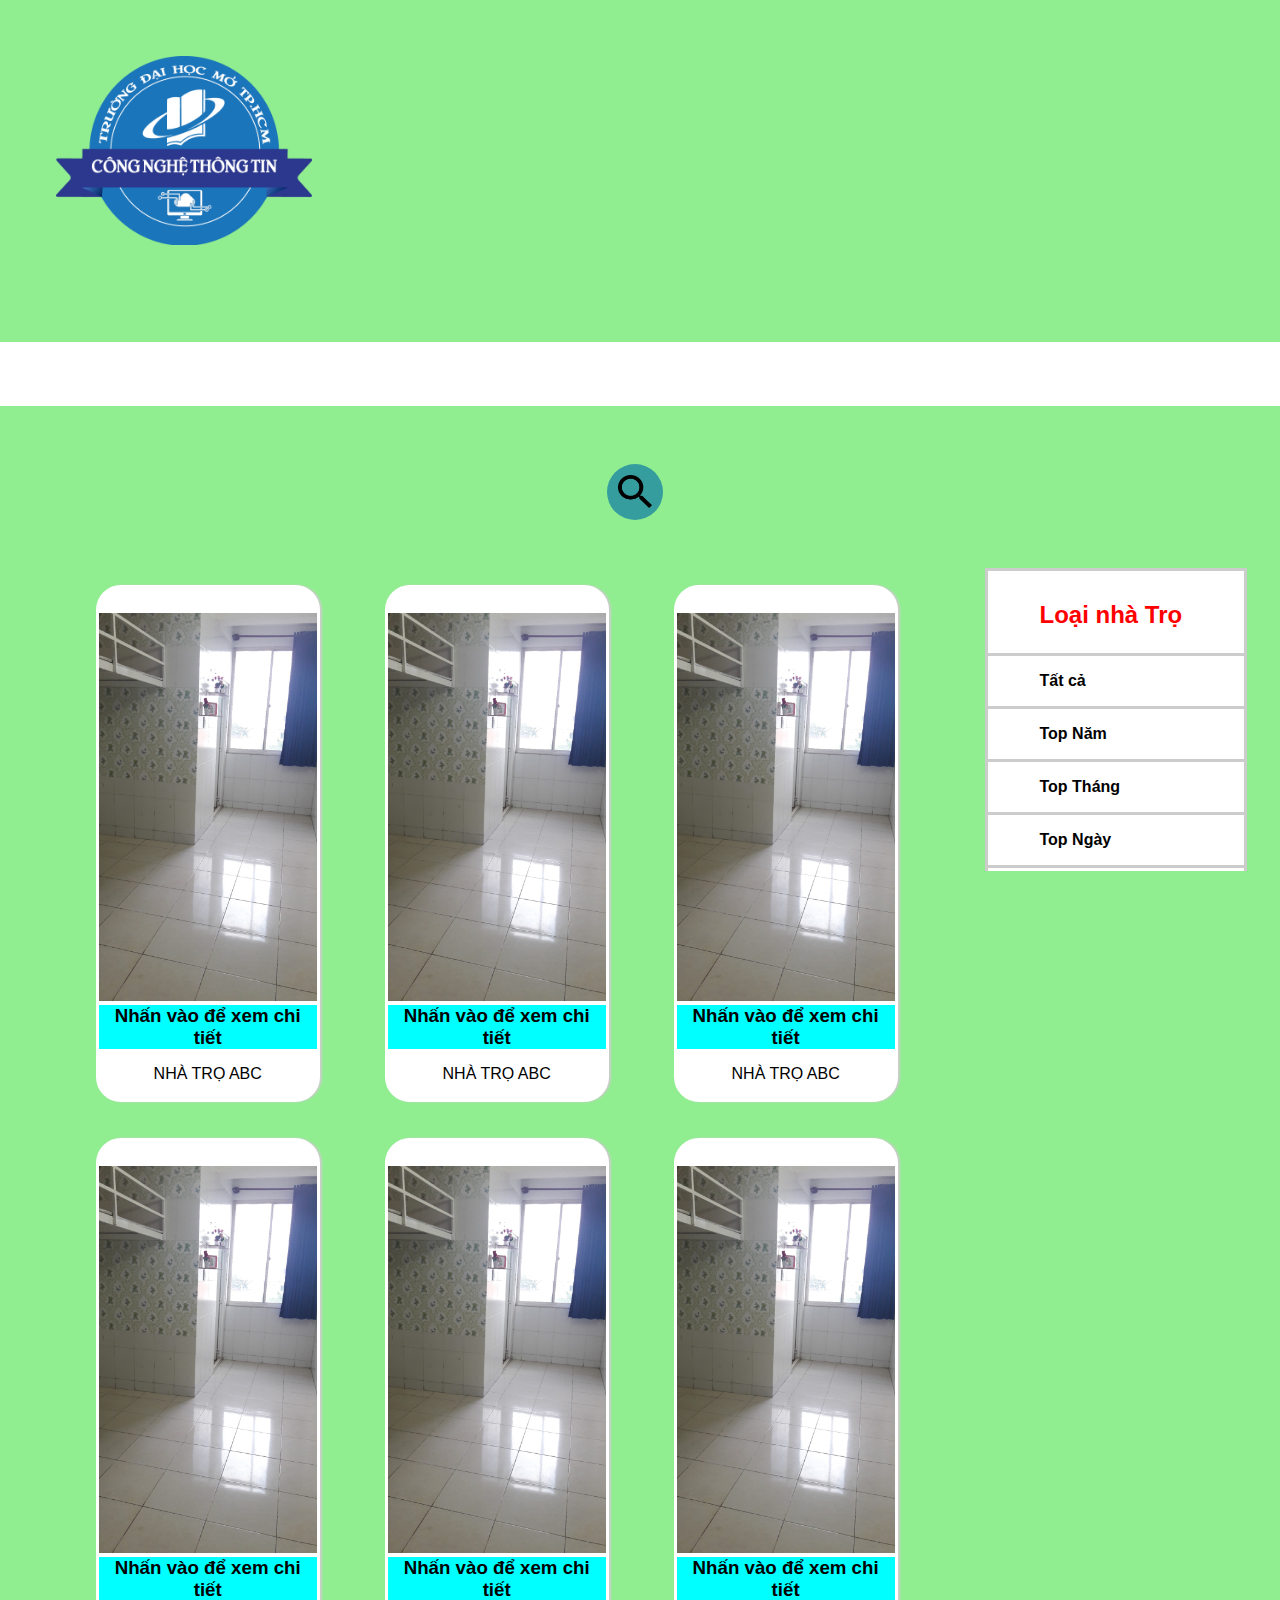
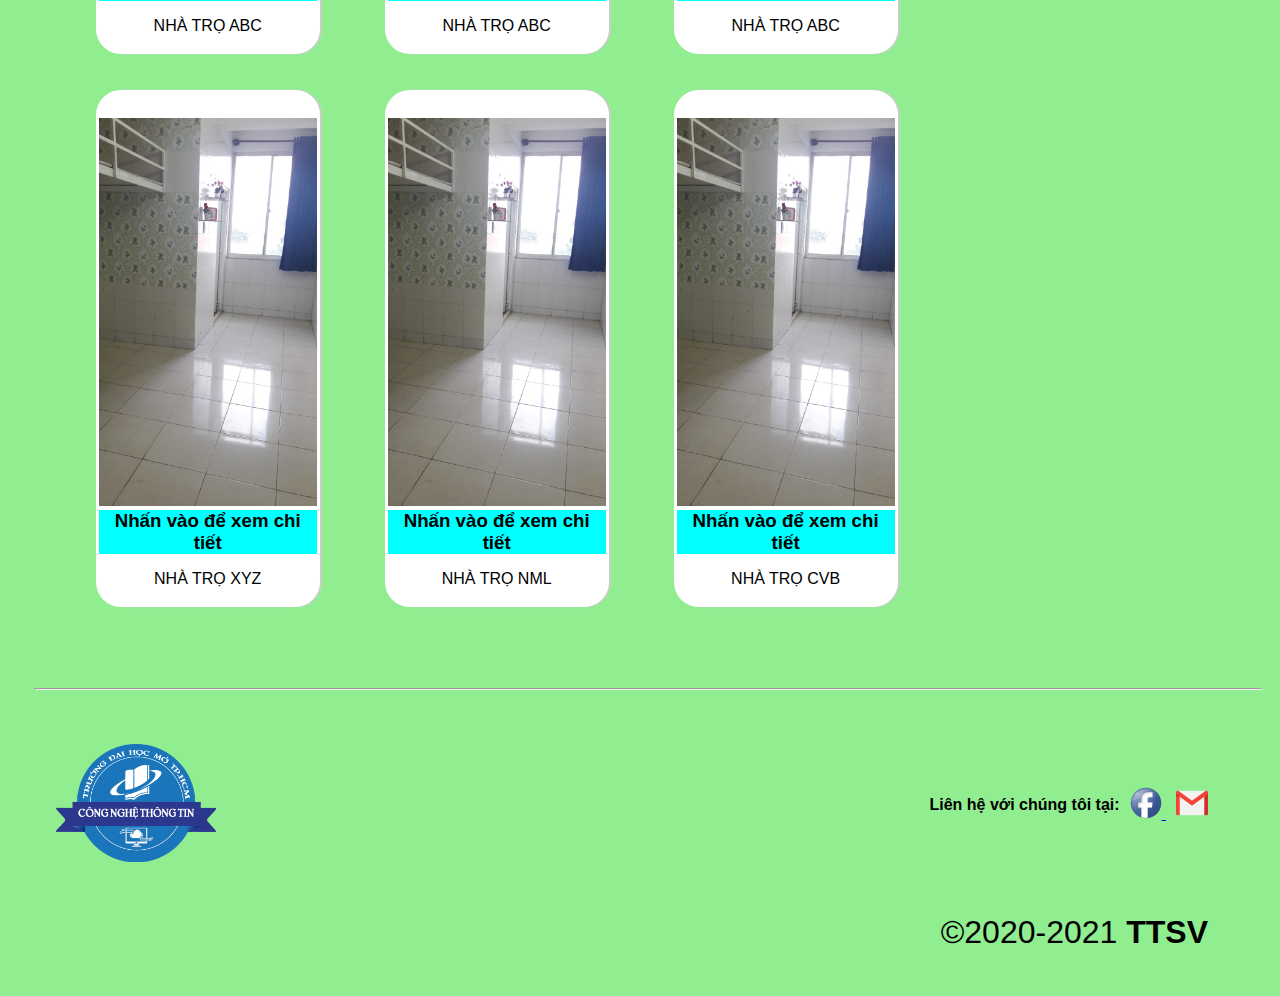
==== commit 95a34716: "update" ====
--- a/index.html
+++ b/index.html
@@ -51,30 +51,47 @@
                     <div class="luachon--mobile">
                         <nav class="luachon">
                             <div class="luachon__left">
-                                <a class="luachon--item" href="index.html">Trang chủ</a>
-                                <div class="luachon--item luachon--item--danhsach">
-                                    <a class="item" href="#tab1">
-                                        <span>Tiện ích</span> 
-                                    </a>
-                                </div>
-                                <div class="luachon--item luachon--item--danhsach">
-                                    <ul id="tab2" class="danhsach">
-                                        <li><a href="tel:0706847756">Tư vấn <i class="fas fa-phone-volume"></i></a></li>
-                                    </ul>
-                                    <a class="item" href="#tab2">
+                                <a class="luachon--item flex-column" href="index.html">
+                                    <i class="fas fa-home"></i>
+                                    <span style="left: 15%">Trang chủ</span>
+                                </a>
+
+                                <a class="luachon--item item flex-column" href="#tab1">
+                                    <i class="fas fa-tags"></i>
+                                    <span>Tiện ích</span> 
+                                </a>
+
+                                <a class="flex-column luachon--item luachon--item--danhsach" href="#tab2">
+                                        <i class="fas fa-phone"></i>
+                                    <div id="dichvu">
                                         <span>Dịch vụ</span>
-                                        <i class="fas fa-sort-down item"></i></a>
-                                </div>
-                                <div class="luachon--item luachon--item--danhsach">
-                                    <a class="item" href="#tab4">
-                                        <span>Trò chơi</span> 
-                                    </a>
-                                </div>
+                                        <i class="fas fa-sort-down item"></i>
+                                    </div>
+                                </a>
+                                <ul id="tab2" class="danhsach">
+                                    <li>
+                                        <a href="tel:0706847756">
+                                            <span>Tư vấn</span> 
+                                            <i class="fas fa-phone-volume"></i>
+                                        </a>
+                                    </li>
+                                </ul>
+
+                                <a class="luachon--item item flex-column" href="game.html">
+                                    <i class="fas fa-gamepad"></i>
+                                    <span>Trò chơi</span>
+                                </a>
                             </div>
 
                             <div class="luachon__right">
-                                <a class="luachon--item" href="">Đăng ký</a>
-                                <a class="luachon--item" href="">Đăng Nhập</a>
+                                <a class="luachon--item flex-column" href="">
+                                    <i class="fas fa-pencil-alt"></i>
+                                    <span>Đăng ký</span>
+                                </a>
+                                <a class="luachon--item flex-column" href="">
+                                    <i class="fas fa-user"></i>
+                                    <span style="left: 12%">Đăng Nhập</span>
+                                </a>
                             </div>
                         </nav>
                         <img class="mucluc" src="imgweb/muclucdanhsach.png" alt="Mục lục"/>
--- a/cssfile/web.css
+++ b/cssfile/web.css
@@ -7,3 +7,7 @@
     
 }
 
+body{
+    overflow-x: hidden;
+}
+
--- a/cssfile/luachon.css
+++ b/cssfile/luachon.css
@@ -3,7 +3,7 @@
     position: relative;
     justify-content: space-between;
     margin-top: 45px;
-    background-color: cyan;
+    background-color: #fff;
     margin-left: -8px;
     margin-bottom: 60px;
     z-index: 9999;
@@ -22,19 +22,16 @@
 }
 
 .luachon--item{
-    background-color: cyan;
+    background-color: #fff;
     color: #000;
     font-weight: bold;
     padding: 2rem;
+    position: relative;
+    transition: 0.65s;
 }
 
 a.luachon--item{
     text-decoration: none;
-}
-
-.luachon--item:hover{
-    background-color: rgb(111, 180, 180);
-    transition: 0.65s;
 }
 
 .danhsach{
@@ -53,7 +50,9 @@
     display: flex;
     flex-direction: column;
     position: relative;
-    padding: 0;
+    padding: 2rem 0 2rem 0;
+    width: 100%;
+    align-items: center;
 }
 
 .luachon--item--danhsach .item{
@@ -62,9 +61,81 @@
     color: #000;
 }
 
-.luachon--item--danhsach > a{
-    width: 100%;
-    padding: 2rem;
+.flex-column{
+    display: flex;
+    flex-direction: column;
+}
+
+a.flex-column{
+    padding-right: 3rem;
+    padding-left: 3rem;
+}
+
+a.flex-column > span{
+    position: absolute;
+    transform: translateY(150%);
+    left: 22%;
+    transition: 0.65s;
+    opacity: 0;
+    background-color: #ccc;
+}
+
+#dichvu{
+    position: absolute;
+    transform: translateY(150%);
+    left: 18%;
+    transition: 0.65s;
+    opacity: 0;
+    background-color: #ccc;
+}
+
+#dichvu > span{
+    background-color: #ccc;
+}
+
+.luachon--item:hover{
+    background-color: #ccc;
+}
+
+.luachon--item::after{
+    content: "";
+    position: absolute;
+    width: 50%;
+    height: 60%;
+    border-style: solid;
+    border-radius: 50%; 
+    left: 21%;
+    transform: translateY(-40%);
+    border-color: #fff;
+    box-shadow: 0 -10px 20px 0.5px rgb(77, 76, 76);
+    transition: 0.65s;
+    opacity: 0;
+}
+
+.luachon--item:hover > span{
+    transform: translateY(100%);
+    transition-delay: 0.3s;
+    opacity: 1;
+}
+
+.luachon--item > i{
+    transition: transform 0.65s;
+    background: transparent;
+}
+
+.luachon--item:hover > i{
+    transform: matrix(1.5,0,0,1.5,0,-40);/*matrix(scaleX(),skewY(),skewX(),scaleY(),translateX(),translateY())*/
+}
+
+.luachon--item:hover::after{
+    transform: translateY(-100%);
+    opacity: 1;
+}
+
+.luachon--item:hover #dichvu{
+    transform: translateY(100%);
+    transition-delay: 0.3s;
+    opacity: 1;
 }
 
 .luachon--item--danhsach .item span{
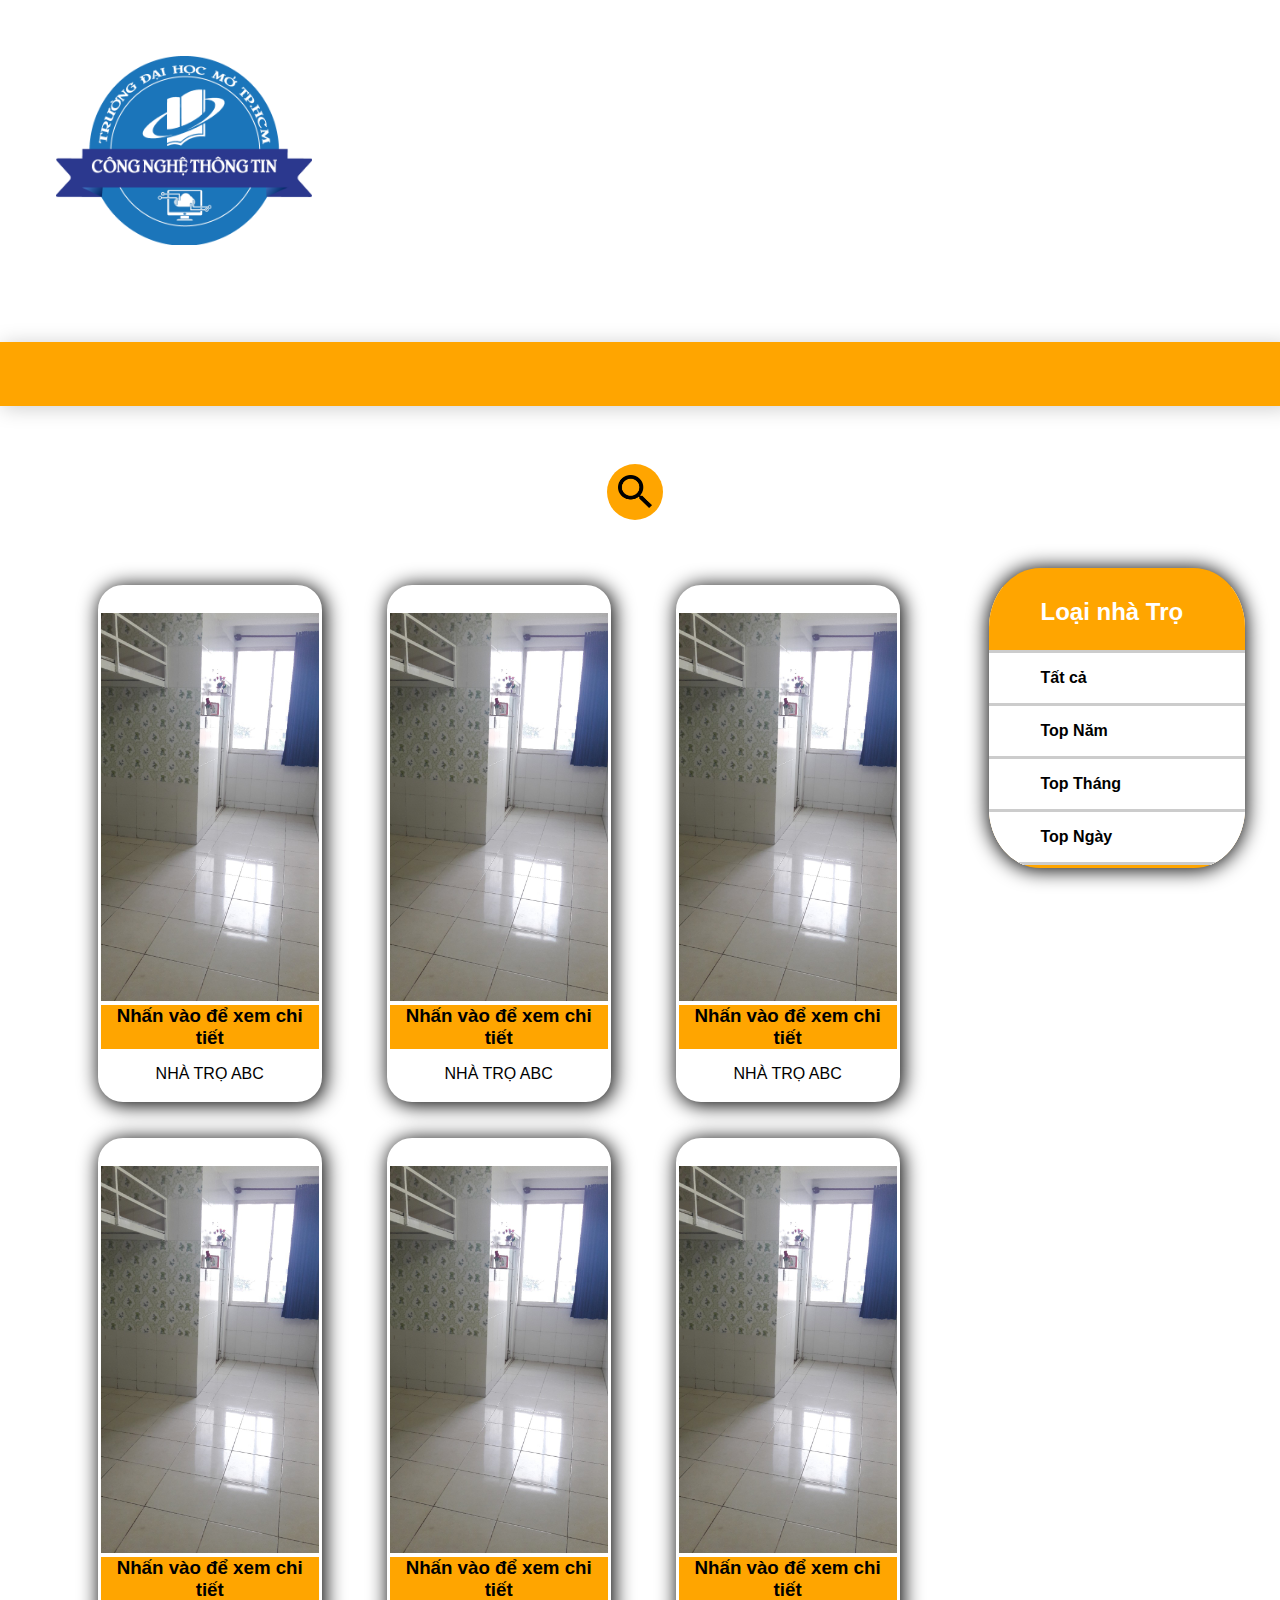
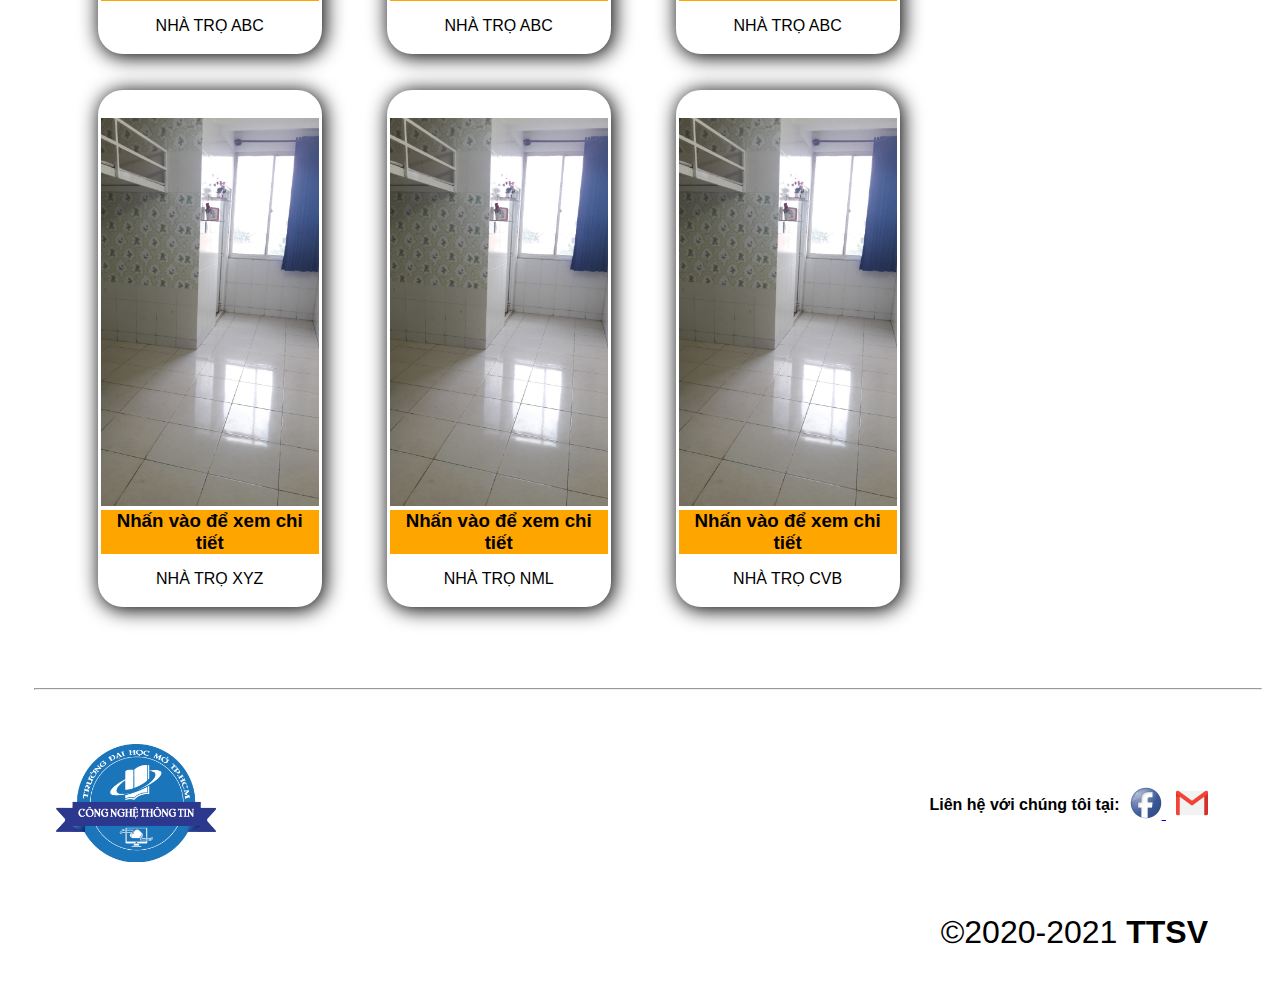
==== commit 8f1d4caa: "update" ====
--- a/index.html
+++ b/index.html
@@ -61,21 +61,10 @@
                                     <span>Tiện ích</span> 
                                 </a>
 
-                                <a class="flex-column luachon--item luachon--item--danhsach" href="#tab2">
+                                <a class="flex-column luachon--item" href="tel:0706847756">
                                         <i class="fas fa-phone"></i>
-                                    <div id="dichvu">
-                                        <span>Dịch vụ</span>
-                                        <i class="fas fa-sort-down item"></i>
-                                    </div>
-                                </a>
-                                <ul id="tab2" class="danhsach">
-                                    <li>
-                                        <a href="tel:0706847756">
-                                            <span>Tư vấn</span> 
-                                            <i class="fas fa-phone-volume"></i>
-                                        </a>
-                                    </li>
-                                </ul>
+                                        <span style="left: 25%">Tư vấn</span>
+                                </a>
 
                                 <a class="luachon--item item flex-column" href="game.html">
                                     <i class="fas fa-gamepad"></i>
@@ -126,7 +115,7 @@
                                         <ul>
                                             <li title="tennhatro"><h3>NHÀ TRỌ ABC</h3></li>
                                             <li><p><b>ĐỊA CHỈ:</b></p>
-                                                <iframe src="https://www.google.com/maps/embed?pb=!1m18!1m12!1m3!1d3918.925050868646!2d106.67491891481606!3d10.817047661400421!2m3!1f0!2f0!3f0!3m2!1i1024!2i768!4f13.1!3m3!1m2!1s0x317528e1f241211f%3A0xc9ef195798144b1f!2zxJDhuqFpIGjhu41jIE3hu58gVFAuSENN!5e0!3m2!1svi!2s!4v1634387428453!5m2!1svi!2s" width="600" height="450" style="border:0;" allowfullscreen="" loading="lazy"></iframe>
+                                                <iframe src="https://www.google.com/maps/embed?pb=!1m18!1m12!1m3!1d3918.925050868646!2d106.67491891481606!3d10.817047661400421!2m3!1f0!2f0!3f0!3m2!1i1024!2i768!4f13.1!3m3!1m2!1s0x317528e1f241211f%3A0xc9ef195798144b1f!2zxJDhuqFpIGjhu41jIE3hu58gVFAuSENN!5e0!3m2!1svi!2s!4v1634387428453!5m2!1svi!2s" width="280" height="250" style="border:0;" allowfullscreen="" loading="lazy"></iframe>
                                             </li>
                                             <li><h4>GIÁ: XXXXX</h4></li>
                                             <li><p><a href="tel:0706847756"><i class="fas fa-phone-volume"></i></a></p></li>
@@ -149,7 +138,7 @@
                                         <ul>
                                             <li title="tennhatro"><h3>NHÀ TRỌ ABC</h3></li>
                                             <li><p><b>ĐỊA CHỈ:</b></p>
-                                                <iframe src="https://www.google.com/maps/embed?pb=!1m18!1m12!1m3!1d3918.925050868646!2d106.67491891481606!3d10.817047661400421!2m3!1f0!2f0!3f0!3m2!1i1024!2i768!4f13.1!3m3!1m2!1s0x317528e1f241211f%3A0xc9ef195798144b1f!2zxJDhuqFpIGjhu41jIE3hu58gVFAuSENN!5e0!3m2!1svi!2s!4v1634387428453!5m2!1svi!2s" width="600" height="450" style="border:0;" allowfullscreen="" loading="lazy"></iframe>
+                                                <iframe src="https://www.google.com/maps/embed?pb=!1m18!1m12!1m3!1d3918.925050868646!2d106.67491891481606!3d10.817047661400421!2m3!1f0!2f0!3f0!3m2!1i1024!2i768!4f13.1!3m3!1m2!1s0x317528e1f241211f%3A0xc9ef195798144b1f!2zxJDhuqFpIGjhu41jIE3hu58gVFAuSENN!5e0!3m2!1svi!2s!4v1634387428453!5m2!1svi!2s" width="280" height="250" style="border:0;" allowfullscreen="" loading="lazy"></iframe>
                                             </li>
                                             <li><h4>GIÁ: XXXXX</h4></li>
                                             <li><p><a href="tel:0706847756"><i class="fas fa-phone-volume"></i></a></p></li>
@@ -172,7 +161,7 @@
                                         <ul>
                                             <li title="tennhatro"><h3>NHÀ TRỌ ABC</h3></li>
                                             <li><p><b>ĐỊA CHỈ:</b></p>
-                                                <iframe src="https://www.google.com/maps/embed?pb=!1m18!1m12!1m3!1d3918.925050868646!2d106.67491891481606!3d10.817047661400421!2m3!1f0!2f0!3f0!3m2!1i1024!2i768!4f13.1!3m3!1m2!1s0x317528e1f241211f%3A0xc9ef195798144b1f!2zxJDhuqFpIGjhu41jIE3hu58gVFAuSENN!5e0!3m2!1svi!2s!4v1634387428453!5m2!1svi!2s" width="600" height="450" style="border:0;" allowfullscreen="" loading="lazy"></iframe>
+                                                <iframe src="https://www.google.com/maps/embed?pb=!1m18!1m12!1m3!1d3918.925050868646!2d106.67491891481606!3d10.817047661400421!2m3!1f0!2f0!3f0!3m2!1i1024!2i768!4f13.1!3m3!1m2!1s0x317528e1f241211f%3A0xc9ef195798144b1f!2zxJDhuqFpIGjhu41jIE3hu58gVFAuSENN!5e0!3m2!1svi!2s!4v1634387428453!5m2!1svi!2s" width="280" height="250" style="border:0;" allowfullscreen="" loading="lazy"></iframe>
                                             </li>
                                             <li><h4>GIÁ: XXXXX</h4></li>
                                             <li><p><a href="tel:0706847756"><i class="fas fa-phone-volume"></i></a></p></li>
@@ -195,7 +184,7 @@
                                         <ul>
                                             <li title="tennhatro"><h3>NHÀ TRỌ ABC</h3></li>
                                             <li><p><b>ĐỊA CHỈ:</b></p>
-                                                <iframe src="https://www.google.com/maps/embed?pb=!1m18!1m12!1m3!1d3918.925050868646!2d106.67491891481606!3d10.817047661400421!2m3!1f0!2f0!3f0!3m2!1i1024!2i768!4f13.1!3m3!1m2!1s0x317528e1f241211f%3A0xc9ef195798144b1f!2zxJDhuqFpIGjhu41jIE3hu58gVFAuSENN!5e0!3m2!1svi!2s!4v1634387428453!5m2!1svi!2s" width="600" height="450" style="border:0;" allowfullscreen="" loading="lazy"></iframe>
+                                                <iframe src="https://www.google.com/maps/embed?pb=!1m18!1m12!1m3!1d3918.925050868646!2d106.67491891481606!3d10.817047661400421!2m3!1f0!2f0!3f0!3m2!1i1024!2i768!4f13.1!3m3!1m2!1s0x317528e1f241211f%3A0xc9ef195798144b1f!2zxJDhuqFpIGjhu41jIE3hu58gVFAuSENN!5e0!3m2!1svi!2s!4v1634387428453!5m2!1svi!2s" width="280" height="250" style="border:0;" allowfullscreen="" loading="lazy"></iframe>
                                             </li>
                                             <li><h4>GIÁ: XXXXX</h4></li>
                                             <li><p><a href="tel:0706847756"><i class="fas fa-phone-volume"></i></a></p></li>
@@ -218,7 +207,7 @@
                                         <ul>
                                             <li title="tennhatro"><h3>NHÀ TRỌ ABC</h3></li>
                                             <li><p><b>ĐỊA CHỈ:</b></p>
-                                                <iframe src="https://www.google.com/maps/embed?pb=!1m18!1m12!1m3!1d3918.925050868646!2d106.67491891481606!3d10.817047661400421!2m3!1f0!2f0!3f0!3m2!1i1024!2i768!4f13.1!3m3!1m2!1s0x317528e1f241211f%3A0xc9ef195798144b1f!2zxJDhuqFpIGjhu41jIE3hu58gVFAuSENN!5e0!3m2!1svi!2s!4v1634387428453!5m2!1svi!2s" width="600" height="450" style="border:0;" allowfullscreen="" loading="lazy"></iframe>
+                                                <iframe src="https://www.google.com/maps/embed?pb=!1m18!1m12!1m3!1d3918.925050868646!2d106.67491891481606!3d10.817047661400421!2m3!1f0!2f0!3f0!3m2!1i1024!2i768!4f13.1!3m3!1m2!1s0x317528e1f241211f%3A0xc9ef195798144b1f!2zxJDhuqFpIGjhu41jIE3hu58gVFAuSENN!5e0!3m2!1svi!2s!4v1634387428453!5m2!1svi!2s" width="280" height="250" style="border:0;" allowfullscreen="" loading="lazy"></iframe>
                                             </li>
                                             <li><h4>GIÁ: XXXXX</h4></li>
                                             <li><p><a href="tel:0706847756"><i class="fas fa-phone-volume"></i></a></p></li>
@@ -241,7 +230,7 @@
                                         <ul>
                                             <li title="tennhatro"><h3>NHÀ TRỌ ABC</h3></li>
                                             <li><p><b>ĐỊA CHỈ:</b></p>
-                                                <iframe src="https://www.google.com/maps/embed?pb=!1m18!1m12!1m3!1d3918.925050868646!2d106.67491891481606!3d10.817047661400421!2m3!1f0!2f0!3f0!3m2!1i1024!2i768!4f13.1!3m3!1m2!1s0x317528e1f241211f%3A0xc9ef195798144b1f!2zxJDhuqFpIGjhu41jIE3hu58gVFAuSENN!5e0!3m2!1svi!2s!4v1634387428453!5m2!1svi!2s" width="600" height="450" style="border:0;" allowfullscreen="" loading="lazy"></iframe>
+                                                <iframe src="https://www.google.com/maps/embed?pb=!1m18!1m12!1m3!1d3918.925050868646!2d106.67491891481606!3d10.817047661400421!2m3!1f0!2f0!3f0!3m2!1i1024!2i768!4f13.1!3m3!1m2!1s0x317528e1f241211f%3A0xc9ef195798144b1f!2zxJDhuqFpIGjhu41jIE3hu58gVFAuSENN!5e0!3m2!1svi!2s!4v1634387428453!5m2!1svi!2s" width="280" height="250" style="border:0;" allowfullscreen="" loading="lazy"></iframe>
                                             </li>
                                             <li><h4>GIÁ: XXXXX</h4></li>
                                             <li><p><a href="tel:0706847756"><i class="fas fa-phone-volume"></i></a></p></li>
@@ -264,7 +253,7 @@
                                         <ul>
                                             <li title="tennhatro"><h3>NHÀ TRỌ XYZ</h3></li>
                                             <li><p><b>ĐỊA CHỈ:</b></p>
-                                                <iframe src="https://www.google.com/maps/embed?pb=!1m18!1m12!1m3!1d3918.925050868646!2d106.67491891481606!3d10.817047661400421!2m3!1f0!2f0!3f0!3m2!1i1024!2i768!4f13.1!3m3!1m2!1s0x317528e1f241211f%3A0xc9ef195798144b1f!2zxJDhuqFpIGjhu41jIE3hu58gVFAuSENN!5e0!3m2!1svi!2s!4v1634387428453!5m2!1svi!2s" width="600" height="450" style="border:0;" allowfullscreen="" loading="lazy"></iframe>
+                                                <iframe src="https://www.google.com/maps/embed?pb=!1m18!1m12!1m3!1d3918.925050868646!2d106.67491891481606!3d10.817047661400421!2m3!1f0!2f0!3f0!3m2!1i1024!2i768!4f13.1!3m3!1m2!1s0x317528e1f241211f%3A0xc9ef195798144b1f!2zxJDhuqFpIGjhu41jIE3hu58gVFAuSENN!5e0!3m2!1svi!2s!4v1634387428453!5m2!1svi!2s" width="280" height="250" style="border:0;" allowfullscreen="" loading="lazy"></iframe>
                                             </li>
                                             <li><h4>GIÁ: XXXXX</h4></li>
                                             <li><p><a href="tel:0706847756"><i class="fas fa-phone-volume"></i></a></p></li>
@@ -287,7 +276,7 @@
                                         <ul>
                                             <li title="tennhatro"><h3>NHÀ TRỌ NML</h3></li>
                                             <li><p><b>ĐỊA CHỈ:</b></p>
-                                                <iframe src="https://www.google.com/maps/embed?pb=!1m18!1m12!1m3!1d3918.925050868646!2d106.67491891481606!3d10.817047661400421!2m3!1f0!2f0!3f0!3m2!1i1024!2i768!4f13.1!3m3!1m2!1s0x317528e1f241211f%3A0xc9ef195798144b1f!2zxJDhuqFpIGjhu41jIE3hu58gVFAuSENN!5e0!3m2!1svi!2s!4v1634387428453!5m2!1svi!2s" width="600" height="450" style="border:0;" allowfullscreen="" loading="lazy"></iframe>
+                                                <iframe src="https://www.google.com/maps/embed?pb=!1m18!1m12!1m3!1d3918.925050868646!2d106.67491891481606!3d10.817047661400421!2m3!1f0!2f0!3f0!3m2!1i1024!2i768!4f13.1!3m3!1m2!1s0x317528e1f241211f%3A0xc9ef195798144b1f!2zxJDhuqFpIGjhu41jIE3hu58gVFAuSENN!5e0!3m2!1svi!2s!4v1634387428453!5m2!1svi!2s" width="280" height="250" style="border:0;" allowfullscreen="" loading="lazy"></iframe>
                                             </li>
                                             <li><h4>GIÁ: XXXXX</h4></li>
                                             <li><p><a href="tel:0706847756"><i class="fas fa-phone-volume"></i></a></p></li>
@@ -310,7 +299,7 @@
                                         <ul>
                                             <li title="tennhatro"><h3>NHÀ TRỌ CVB</h3></li>
                                             <li><p><b>ĐỊA CHỈ:</b></p>
-                                                <iframe src="https://www.google.com/maps/embed?pb=!1m18!1m12!1m3!1d3918.925050868646!2d106.67491891481606!3d10.817047661400421!2m3!1f0!2f0!3f0!3m2!1i1024!2i768!4f13.1!3m3!1m2!1s0x317528e1f241211f%3A0xc9ef195798144b1f!2zxJDhuqFpIGjhu41jIE3hu58gVFAuSENN!5e0!3m2!1svi!2s!4v1634387428453!5m2!1svi!2s" width="600" height="450" style="border:0;" allowfullscreen="" loading="lazy"></iframe>
+                                                <iframe src="https://www.google.com/maps/embed?pb=!1m18!1m12!1m3!1d3918.925050868646!2d106.67491891481606!3d10.817047661400421!2m3!1f0!2f0!3f0!3m2!1i1024!2i768!4f13.1!3m3!1m2!1s0x317528e1f241211f%3A0xc9ef195798144b1f!2zxJDhuqFpIGjhu41jIE3hu58gVFAuSENN!5e0!3m2!1svi!2s!4v1634387428453!5m2!1svi!2s" width="280" height="250" style="border:0;" allowfullscreen="" loading="lazy"></iframe>
                                             </li>
                                             <li><h4>GIÁ: XXXXX</h4></li>
                                             <li><p><a href="tel:0706847756"><i class="fas fa-phone-volume"></i></a></p></li>
--- a/cssfile/timkiem.css
+++ b/cssfile/timkiem.css
@@ -1,5 +1,5 @@
 *{
-    background-color: lightgreen;
+    background-color: #fff;
 }
 
 #search{
@@ -28,7 +28,7 @@
 
 .search-box .input-box{
     position: relative;
-    background-color: rgb(33, 82, 115);
+    background-color: orange;
     padding: 15px;
     border-radius: 30px;
     width: 0px;
@@ -42,6 +42,7 @@
     border: none;
     outline: none;
     color: #fff;
+    font-weight: bold;
     outline: none;
     font-size: 17px;
 }
@@ -50,13 +51,13 @@
     width: 3.5rem;
     height: 3.5rem;
     border-radius: 50%;
-    background-color: rgb(53, 157, 158);
+    background-color: orange;
     display: flex;
     align-items: center;
     justify-content: center;
     position: absolute;
     right:0;
-    box-shadow: 0 0 0 10px lightgreen;
+    box-shadow: 0 0 0 10px #fff;
 
     cursor: pointer;
 }
--- a/cssfile/luachon.css
+++ b/cssfile/luachon.css
@@ -3,10 +3,11 @@
     position: relative;
     justify-content: space-between;
     margin-top: 45px;
-    background-color: #fff;
+    background-color: orange;
     margin-left: -8px;
     margin-bottom: 60px;
     z-index: 9999;
+    box-shadow: 2px 2px 20px 0.2px #ccc;
 }
 
 .luachon__left{
@@ -22,7 +23,7 @@
 }
 
 .luachon--item{
-    background-color: #fff;
+    background-color: orange;
     color: #000;
     font-weight: bold;
     padding: 2rem;
@@ -32,18 +33,6 @@
 
 a.luachon--item{
     text-decoration: none;
-}
-
-.danhsach{
-    margin-top: 82px;
-    width: 250px;
-    height: 50px;
-    min-height: 50px;
-    margin-left: 0px;
-    background-color: yellow;
-    display: block;
-    position: absolute;
-    z-index: 99999;
 }
 
 .luachon--item--danhsach{
@@ -77,24 +66,11 @@
     left: 22%;
     transition: 0.65s;
     opacity: 0;
-    background-color: #ccc;
-}
-
-#dichvu{
-    position: absolute;
-    transform: translateY(150%);
-    left: 18%;
-    transition: 0.65s;
-    opacity: 0;
-    background-color: #ccc;
-}
-
-#dichvu > span{
-    background-color: #ccc;
+    background-color: rgb(206, 143, 26);;
 }
 
 .luachon--item:hover{
-    background-color: #ccc;
+    background-color: rgb(206, 143, 26);
 }
 
 .luachon--item::after{
@@ -138,32 +114,8 @@
     opacity: 1;
 }
 
-.luachon--item--danhsach .item span{
-    background: transparent;
-}
-
-.luachon--item--danhsach ul.danhsach li{
-    list-style: disc;
-}
-
-.luachon--item--danhsach ul.danhsach li a{
-    background-color: yellow;
-    text-decoration: none;
-    display: block;
-    color:  #000;
-    border-bottom: 1px solid #ccc;
-    margin-left: -40.25px;
-    line-height: 40px;
-    text-indent: 28px;
-}
-
 .luachon--item{
     cursor: pointer;
-}
-
-.luachon--item--danhsach ul.danhsach li a:hover{
-    background-color: rgb(170, 180, 111);
-    transition: 0.65s;
 }
 
 .mucluc{
@@ -205,27 +157,9 @@
         left: 0;
     }
 
-    .luachon--item--danhsach{
-        display: flex;
-        flex-direction: column;
-        width: 100%;
-    }
-
-    .luachon--item--danhsach > a{
-        width: auto;
-    }
-
-    .luachon--item--danhsach .danhsach{
-        margin: 0px 0 0 150px;
-    }
-
     .luachon__left{
         flex-direction: column;
         margin-left: 0px;
-    }
-
-    .luachon__left ul.danhsach{
-        width: 180px;
     }
 
     .luachon--item{
--- a/cssfile/nhatro.css
+++ b/cssfile/nhatro.css
@@ -37,6 +37,7 @@
 #nhatro .nhatro__left__items li > div > div{
     width: 0;
     margin:0;
+    margin-left: 15px;
     padding:0;
 }
 
@@ -45,10 +46,10 @@
     height: 100%;
     overflow: auto;
     background-color: #fff;
+    box-shadow: 2px 2px 20px 0.5px #000;
     margin: 0;
     padding: 0;
-    border: solid #fff;
-    border-radius: 25px;;
+    border-radius: 25px;
     z-index: 99999;
 }
 
@@ -94,11 +95,11 @@
     padding-top: 25px;
     text-align: center;
     background-color: #fff;
-    box-shadow: 2px 0 2px #ccc;
+    box-shadow: 2px 2px 20px 0.2px #000;
 }
 
 #nhatro .nhatro__left__items li div > a > h3{
-    background-color: cyan;
+    background-color: orange;
     position: relative;
     margin: 0;
     padding: 0;
@@ -109,10 +110,10 @@
     height: 18.75rem;
     text-indent: 20%;
     line-height: 50px;
-    background-color: #fff;
-    border-style: solid;
-    border-color: #ccc;
-    border-bottom: none;
+    background-color: orange;
+    box-shadow: 0 1px 20px 0.5px #000;
+    border-radius: 20%;
+    overflow: hidden;
 }
 
 #nhatro #nhatro__right ul{
@@ -132,10 +133,10 @@
 }
 
 #nhatro__right div > h2 {
-    background: #fff;
+    background: orange;
     margin-bottom: 0;
     padding-bottom: 5%;
-    color: red;
+    color: #fff;
 }
 
 #nhatro #nhatro__right ul > li > a{
@@ -201,7 +202,7 @@
 }
 
 .fa-phone-volume:hover{
-    animation: animate 1s;
+    animation: animate 1s infinite;
 }
 
 @keyframes animate{
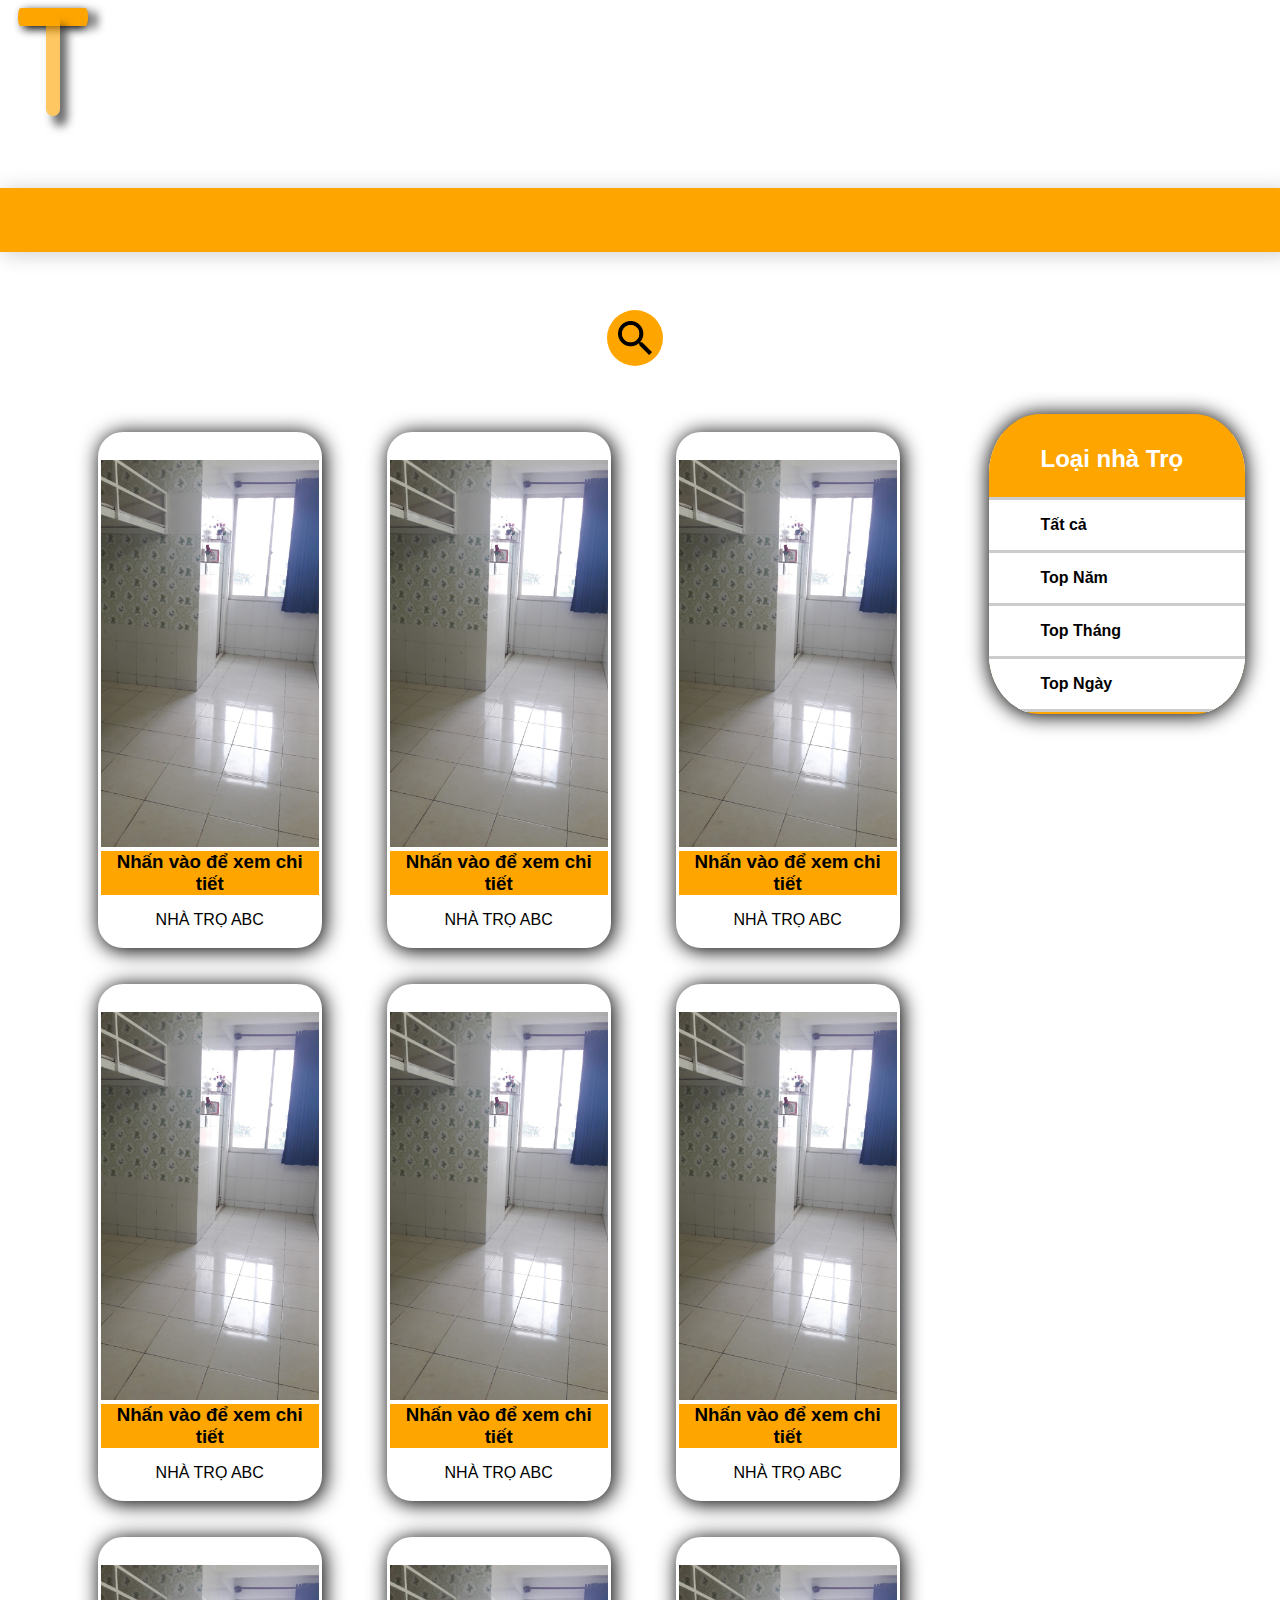
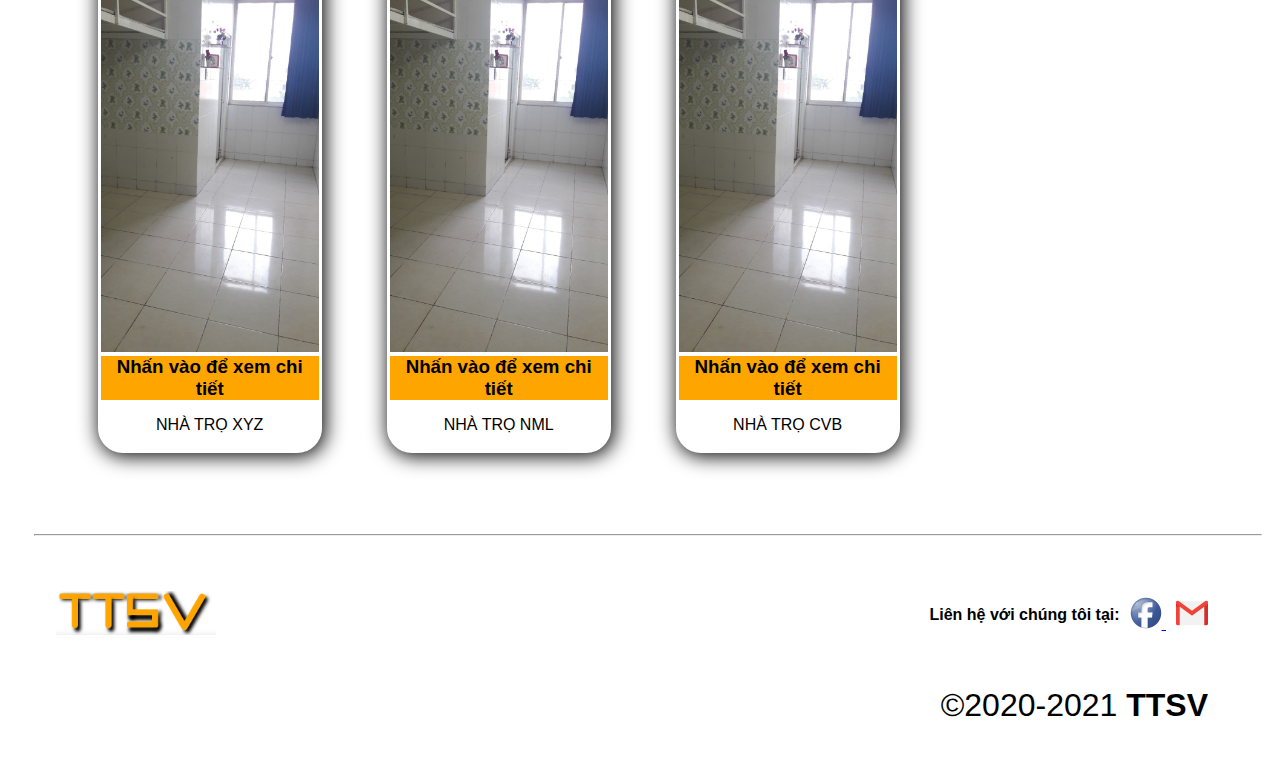
==== commit 869f6fa5: "update" ====
--- a/index.html
+++ b/index.html
@@ -13,7 +13,7 @@
     <script src="https://stackpath.bootstrapcdn.com/bootstrap/4.3.1/js/bootstrap.min.js" integrity="sha384-JjSmVgyd0p3pXB1rRibZUAYoIIy6OrQ6VrjIEaFf/nJGzIxFDsf4x0xIM+B07jRM" crossorigin="anonymous"></script>
     <link rel="stylesheet" href="https://pro.fontawesome.com/releases/v5.10.0/css/all.css" integrity="sha384-AYmEC3Yw5cVb3ZcuHtOA93w35dYTsvhLPVnYs9eStHfGJvOvKxVfELGroGkvsg+p" crossorigin="anonymous"/>
     <script src="https://cdnjs.cloudflare.com/ajax/libs/jquery/3.6.0/jquery.min.js"></script>
-    <link href="imgweb/cntt.png" rel="shortcut icon"/>
+    <link href="imgweb/Capture.PNG" rel="shortcut icon"/>
     <link rel="stylesheet" href="cssfile/web.css"/>
     <link rel="stylesheet" href="cssfile/timkiem.css"/>
     <link rel="stylesheet" href="cssfile/hr.css"/>
@@ -33,6 +33,7 @@
     <script src="jsfile/thanhtieude.js"></script>
     <script src="jsfile/nhatro__left.js"></script>
     <script src="jsfile/luachon.js"></script>
+    <script src="jsfile/logo.js"></script>
     <style>
         body{
             font-family: arial, helvetica, sans-serif;
@@ -40,11 +41,27 @@
     </style>
         <body>
             <header>
-                <div>
                     <a href="index.html">
-                        <img class="img-logo" src="imgweb/cntt.png" alt="logo-TTSV" title="TTSV - Tìm trọ sinh viên"/>
+                            <div class="T1">
+                                <div id="T1"></div>
+                                <div id="T2"></div>
+                            </div>
+                            <div class="T2">
+                                <div id="T3"></div>
+                                <div id="T4"></div>
+                            </div>
+                            <div class = "S">
+                                <div id ="s1"></div>
+                                <div id ="s2"></div>
+                                <div id ="s3"></div>
+                                <div id ="s4"></div>
+                                <div id ="s5"></div>
+                            </div>
+                            <div class = "V">
+                                <div id ="v1"></div>
+                                <div id ="v2"></div>
+                            </div>
                     </a>
-                </div>
             </header>
             <section class="web">
                 <nav id="mobile">
@@ -342,7 +359,7 @@
                 <section>
                     <div class="footer1">
                         <div>
-                            <img id="footer__img-logo" class="img-logo" src="imgweb/cntt.png" alt="logo-TTSV" title="TTSV - Tìm trọ sinh viên"/>
+                            <img id="footer__img-logo" class="img-logo" src="imgweb/Capture.PNG" alt="logo-TTSV" title="TTSV - Tìm trọ sinh viên"/>
                         </div>
 
                         <div class="footer-lienket">
@@ -358,7 +375,6 @@
                         </div>
                     </div>
                 </section>
-            <footer>
                 <section class="footer2">
                     <div class="copyright--large" title="BẢN QUYỀN THUỘC VỀ TTSV">
                        &copy;2020-2021 <strong>TTSV</strong>
--- a/cssfile/web.css
+++ b/cssfile/web.css
@@ -11,3 +11,366 @@
     overflow-x: hidden;
 }
 
+header{
+    width: 25%;
+    height: 15%;
+}
+
+header a{
+    width: 100%;
+    height: 100%;
+    position: relative;
+    display: flex;
+    justify-content: space-evenly;
+    align-items: center;
+}
+
+header a > div{
+    width: 20%;
+    height: 100%;
+    align-items: center;
+}
+
+#T2{
+    position: relative;
+    width: 22%;
+    height: 75%;
+    background-color: orange;
+    top: -8%;
+    left: 41%;
+    border-radius: 10px;
+    box-shadow: 7px 10px 10px 0 #000;
+    animation: t2 1s 1;
+}
+
+#T3{
+    width: 100%;
+    height: 13%;
+    background-color: orange;
+    position: relative ;
+    left: 2%;
+    box-shadow: 2px 3px 10px 0 #000;
+    animation: c 1s 1;
+}
+
+#T4{
+    position: relative;
+    width: 22%;
+    height: 75%;
+    background-color: orange;
+    top: -8%;
+    left: 41%;
+    border-radius: 10px;
+    box-shadow: 7px 10px 10px 0 #000;
+    animation: t2 1s 1;
+}
+
+#T3::after{
+    content:"";
+    position:absolute;
+    width: 8%;
+    height: 100%;
+    border-radius: 50%;
+    right: -5%;
+    top: 0;
+    background-color: orange;
+    box-shadow: 8px 3px 10px 0 #000;
+    animation: d 1s 1;
+}
+
+#T3::before{
+    content:"";
+    position: absolute;
+    width: 8%;
+    height: 100%;
+    border-radius: 50%;
+    left: -5%;
+    top: 0;
+    background-color: orange;
+    padding: 0;
+    margin: 0;
+    animation: d 1s 1;
+}
+
+@keyframes t2{
+    0%{
+        transform: translateX(4000%);
+        opacity: 0;
+    }
+    100%{
+        transform: translateX(0%);
+        opacity: 1;
+    }
+}
+
+#T1{
+    width: 100%;
+    height: 13%;
+    background-color: orange;
+    position: relative ;
+    left: 2%;
+    box-shadow: 2px 3px 10px 0 #000;
+    animation: c 1s 1;
+}
+
+@keyframes c{
+    0%{
+        transform: translateX(750%);
+        opacity: 0;
+    }
+    100%{
+        transform: translateX(0%);
+        opacity: 1;
+    }
+}
+
+#T1::before{
+    content:"";
+    position: absolute;
+    width: 8%;
+    height: 100%;
+    border-radius: 50%;
+    left: -5%;
+    top: 0;
+    background-color: orange;
+    padding: 0;
+    margin: 0;
+    animation: d 1s 1;
+}
+
+#T1::after{
+    content:"";
+    position:absolute;
+    width: 8%;
+    height: 100%;
+    border-radius: 50%;
+    right: -5%;
+    top: 0;
+    background-color: orange;
+    box-shadow: 8px 3px 10px 0 #000;
+    animation: d 1s 1;
+}
+
+@keyframes d{
+    0%{
+        opacity: 0;
+    }
+    100%{
+        opacity: 1;
+    }
+}
+
+#s1{
+    width: 100%;
+    height: 13%;
+    background-color: orange;
+    position: relative ;
+    left: 2%;
+    box-shadow: 2px 3px 10px 0 #000;
+    animation: c 1s 1;
+}
+
+#s1::before{
+    content:"";
+    position: absolute;
+    width: 8%;
+    height: 100%;
+    border-radius: 50%;
+    left: -5%;
+    top: 0;
+    background-color: orange;
+    padding: 0;
+    margin: 0;
+    animation: d 1s 1;
+}
+
+#s1::after{
+    content:"";
+    position:absolute;
+    width: 8%;
+    height: 100%;
+    border-radius: 50%;
+    right: -5%;
+    top: 0;
+    background-color: orange;
+    box-shadow: 8px 3px 10px 0 #000;
+    animation: d 1s 1;
+}
+
+#s2{
+    position: relative;
+    width: 22%;
+    height: 49%;
+    background-color: orange;
+    top: -10%;
+    left: -3%;
+    border-radius: 10px;
+    box-shadow: 7px 10px 10px 0 #000;
+    animation: t2 1s 1;
+}
+
+#s3{
+    width: 100%;
+    height: 13%;
+    background-color: orange;
+    position: relative ;
+    left: 2%;
+    top: -25%;
+    box-shadow: 2px 13px 10px 0 #000;
+    animation: c 1s 1;
+}
+
+#s3::before{
+    content:"";
+    position: absolute;
+    width: 8%;
+    height: 100%;
+    border-radius: 50%;
+    left: -5%;
+    top: 0;
+    background-color: orange;
+    padding: 0;
+    margin: 0;
+    animation: d 1s 1;
+}
+
+#s3::after{
+    content:"";
+    position:absolute;
+    width: 8%;
+    height: 100%;
+    border-radius: 50%;
+    right: -5%;
+    top: 0;
+    background-color: orange;
+    box-shadow: 8px 3px 10px 0 #000;
+    animation: d 1s 1;
+}
+
+#s4{
+    position: relative;
+    width: 22%;
+    height: 40%;
+    background-color: orange;
+    top: -35%;
+    left: 85%;
+    border-radius: 10px;
+    box-shadow: 7px 10px 10px 0 #000;
+    animation: t2 1s 1;
+}
+
+#s5{
+    width: 100%;
+    height: 13%;
+    background-color: orange;
+    position: relative ;
+    left: 2%;
+    top: -50%;
+    box-shadow: 2px 13px 10px 0 #000;
+    animation: c 1s 1;
+}
+
+#s5::before{
+    content:"";
+    position: absolute;
+    width: 8%;
+    height: 100%;
+    border-radius: 50%;
+    left: -5%;
+    top: 0;
+    background-color: orange;
+    padding: 0;
+    margin: 0;
+    animation: d 1s 1;
+}
+
+#s5::after{
+    content:"";
+    position:absolute;
+    width: 8%;
+    height: 100%;
+    border-radius: 50%;
+    right: -5%;
+    top: 0;
+    background-color: orange;
+    box-shadow: 8px 3px 10px 0 #000;
+    animation: d 1s 1;
+}
+
+#v1{
+    position: relative;
+    width: 22%;
+    height: 95%;
+    background-color: orange;
+    top: -5%;
+    left: 95%;
+    border-radius: 10px;
+    transform: rotate(30deg);
+    box-shadow: 10px 3px 10px 0 #000;
+    animation: v1 1.5s 1;
+    z-index: 999999;
+}
+
+#v2{
+    position: relative;
+    width: 22%;
+    height: 90%;
+    background-color: orange;
+    top: -100%;
+    left: 30%;
+    border-radius: 10px;
+    transform: rotate(-30deg);
+    box-shadow: 10px 3px 10px 0 #000;
+    animation: v2 1.5s 1;
+}
+
+@keyframes v1{
+    0%{
+        transform: rotate(0) translateX(4000%);
+    }
+    100%{
+        transform: rotate(30deg) translateX(0%);
+    }
+}
+
+@keyframes v2{
+    0%{
+        transform: rotate(0) translateX(4000%);
+    }
+    100%{
+        transform: rotate(-30deg) translateX(0%);
+    }
+}
+
+.T1{
+    transition: 1s;
+}
+
+.T1:hover{
+    transform: scale(-100%);
+}
+
+.T2{
+    transition: 1s;
+}
+
+.T2:hover{
+    transform: scale(-100%);
+}
+
+.S{
+    transition: 1s;
+}
+
+.S:hover{
+    transform: scale(-100%);
+}
+
+.V{
+    margin-left: 5px;
+    transition: 1s;
+}
+
+.V:hover{
+    transform: translateX(90%) rotate(60deg);
+}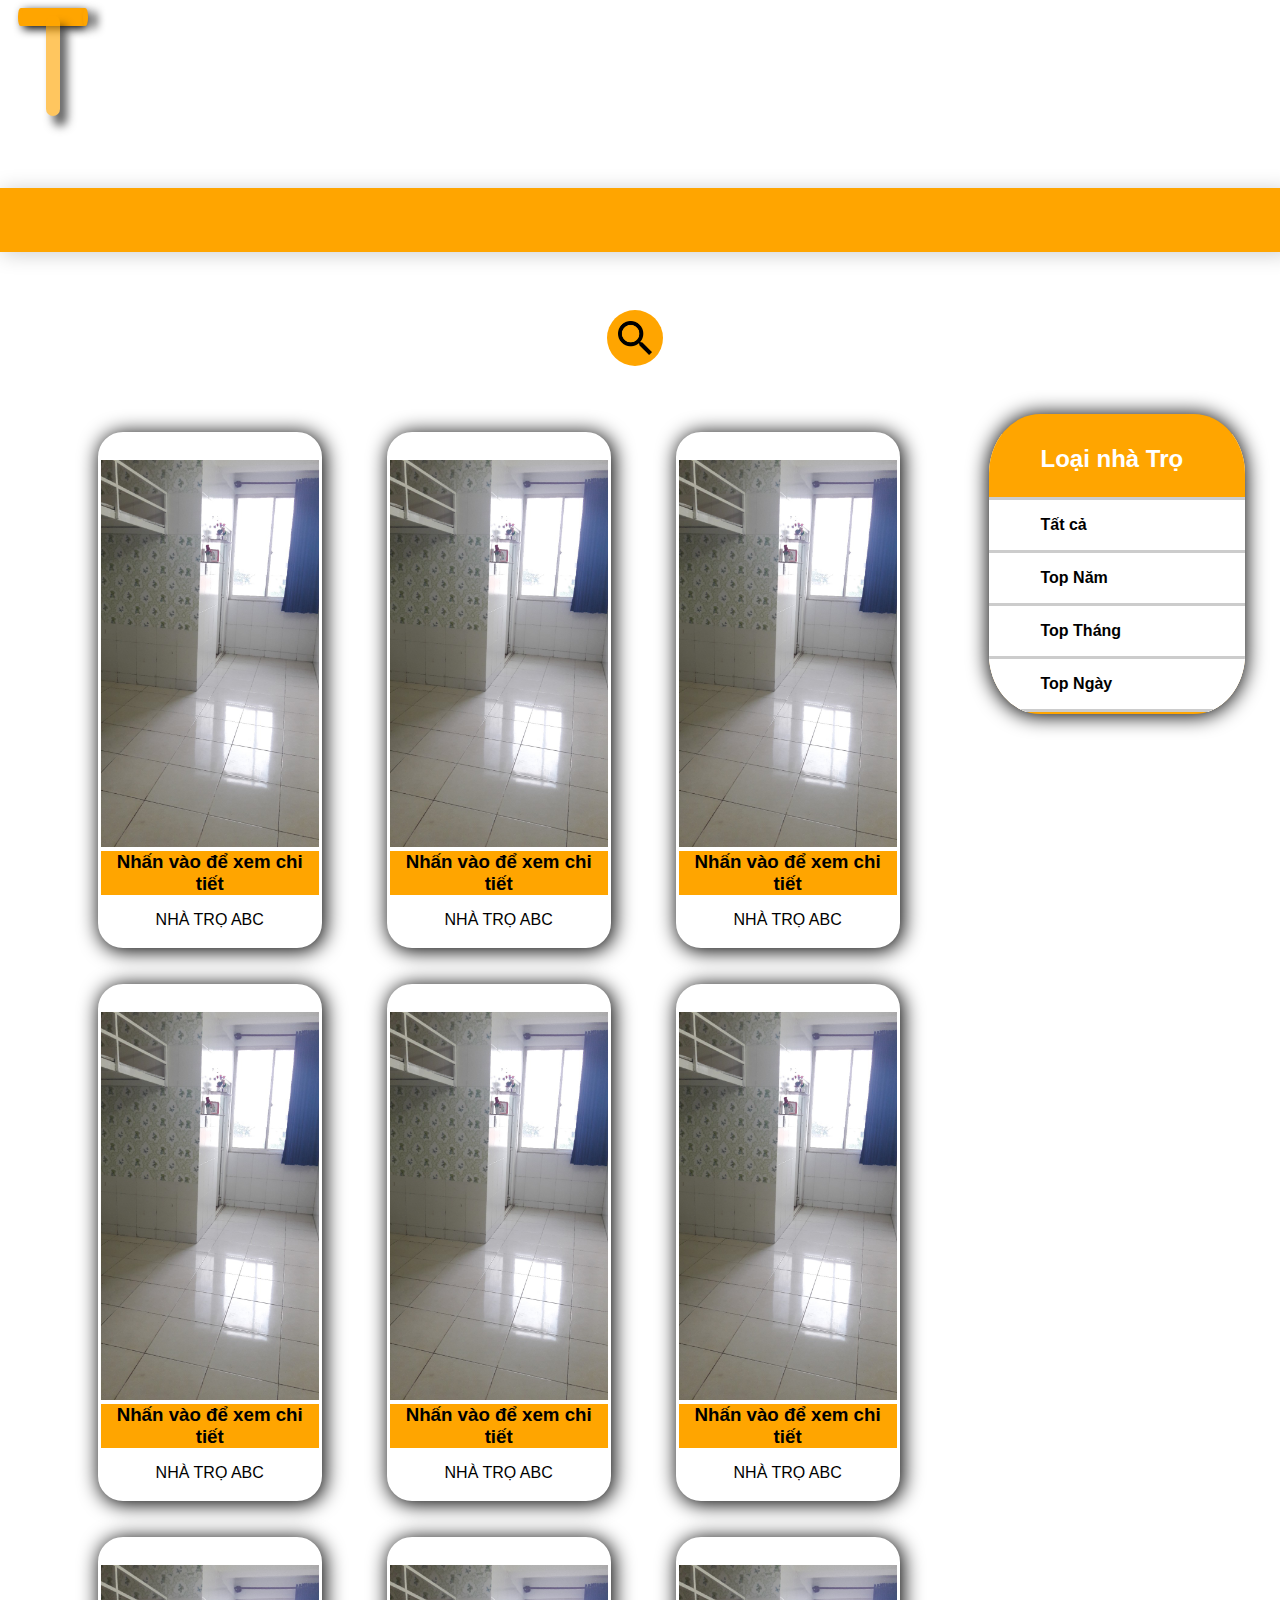
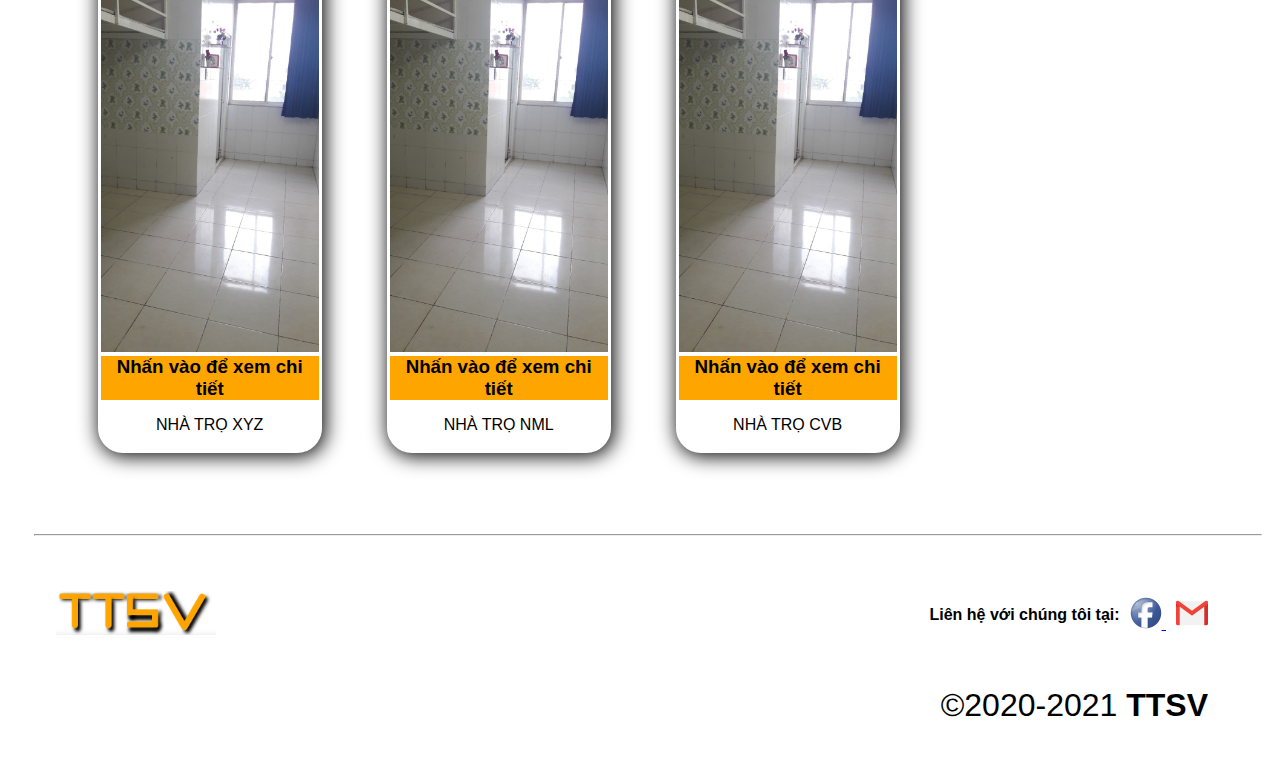
==== commit 87681e9a: "fix" ====
--- a/index.html
+++ b/index.html
@@ -90,11 +90,11 @@
                             </div>
 
                             <div class="luachon__right">
-                                <a class="luachon--item flex-column" href="">
+                                <a class="luachon--item flex-column" href="vietweb/Login/indexdk.html">
                                     <i class="fas fa-pencil-alt"></i>
                                     <span>Đăng ký</span>
                                 </a>
-                                <a class="luachon--item flex-column" href="">
+                                <a class="luachon--item flex-column" href="vietweb/Login/indexdn.html">
                                     <i class="fas fa-user"></i>
                                     <span style="left: 12%">Đăng Nhập</span>
                                 </a>
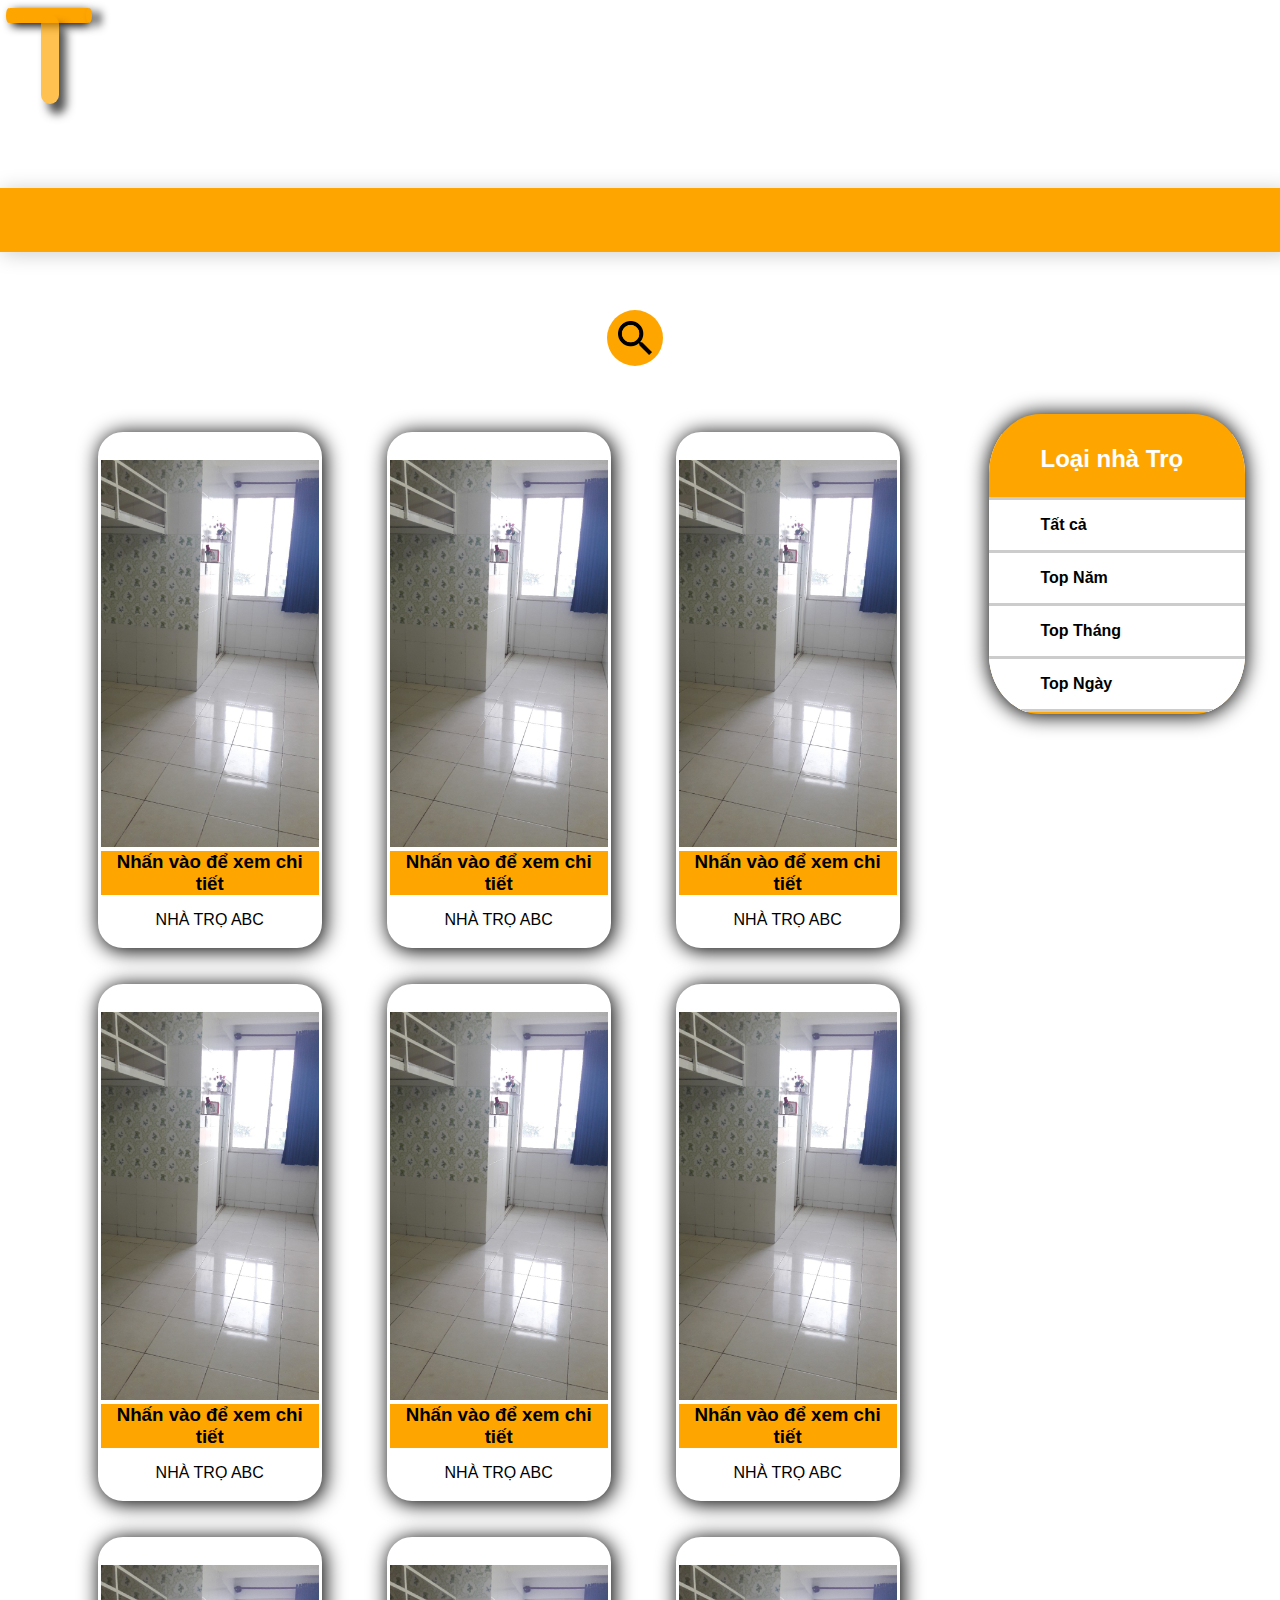
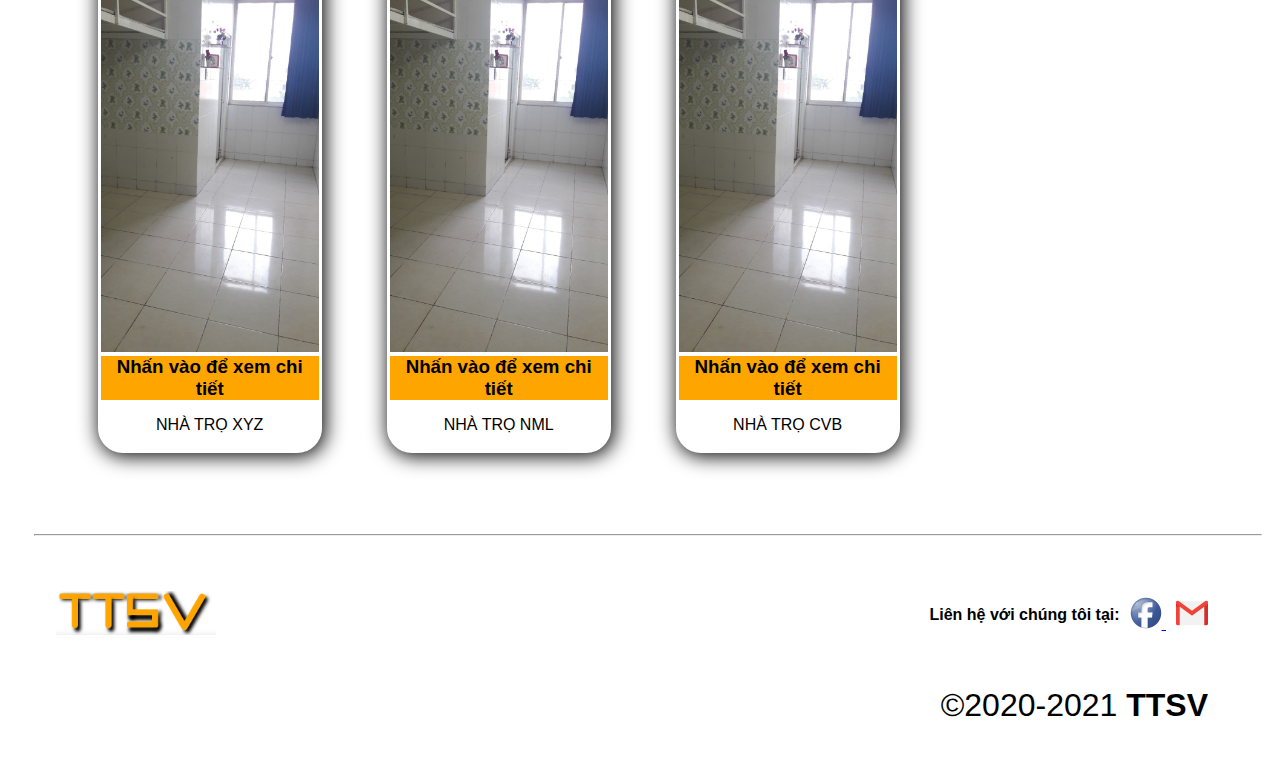
==== commit 8bf6c24e: "update" ====
--- a/index.html
+++ b/index.html
@@ -2,43 +2,44 @@
 
 <html>
     <head>
-    <title>TTSV - Tìm trọ cho sinh viên</title>
-    <meta name="description" content="TTSV - Tìm trọ cho sinh viên; Tìm trọ cho sinh viên giá rẻ"/>
-    <meta charset="utf-8">
-    <meta http-equiv="refresh" content="1800"/>
-    <meta name="keywords" content="trọ, tìm trọ, trọ sinh viên, nhà trọ sinh viên"/>
-    <meta name="viewport" content="width=device-width, initial-scale=1.0">
-    
-    <script src="https://cdnjs.cloudflare.com/ajax/libs/popper.js/1.14.7/umd/popper.min.js" integrity="sha384-UO2eT0CpHqdSJQ6hJty5KVphtPhzWj9WO1clHTMGa3JDZwrnQq4sF86dIHNDz0W1" crossorigin="anonymous"></script>
-    <script src="https://stackpath.bootstrapcdn.com/bootstrap/4.3.1/js/bootstrap.min.js" integrity="sha384-JjSmVgyd0p3pXB1rRibZUAYoIIy6OrQ6VrjIEaFf/nJGzIxFDsf4x0xIM+B07jRM" crossorigin="anonymous"></script>
-    <link rel="stylesheet" href="https://pro.fontawesome.com/releases/v5.10.0/css/all.css" integrity="sha384-AYmEC3Yw5cVb3ZcuHtOA93w35dYTsvhLPVnYs9eStHfGJvOvKxVfELGroGkvsg+p" crossorigin="anonymous"/>
-    <script src="https://cdnjs.cloudflare.com/ajax/libs/jquery/3.6.0/jquery.min.js"></script>
-    <link href="imgweb/Capture.PNG" rel="shortcut icon"/>
-    <link rel="stylesheet" href="cssfile/web.css"/>
-    <link rel="stylesheet" href="cssfile/timkiem.css"/>
-    <link rel="stylesheet" href="cssfile/hr.css"/>
-    <link rel="stylesheet" href="cssfile/footer.css"/>
-    <link rel="stylesheet" href="cssfile/img-logo.css"/>
-    <link rel="stylesheet" href="cssfile/backtotopbtn.css"/>
-    <script src="jsfile/gototopbtn.js"></script>
-    <link rel="stylesheet" href="cssfile/footer__img-logo.css"/>
-    <link rel="stylesheet" href="cssfile/footer-lienket_fb--non-active.css"/>
-    <link rel="stylesheet" href="cssfile/lienket-active.css"/>
-    <link rel="stylesheet" href="cssfile/footer-lienket.css"/>
-    <link rel="stylesheet" href="cssfile/footer.css"/>
-    <link rel="stylesheet" href="cssfile/luachon.css"/>
-    <link rel="stylesheet" href="cssfile/nhatro.css"/>
-    <script src="jsfile/top.js"></script>
-    <script src="jsfile/find.js"></script>
-    <script src="jsfile/thanhtieude.js"></script>
-    <script src="jsfile/nhatro__left.js"></script>
-    <script src="jsfile/luachon.js"></script>
-    <script src="jsfile/logo.js"></script>
-    <style>
-        body{
-            font-family: arial, helvetica, sans-serif;
-        }  
-    </style>
+        <title>TTSV - Tìm trọ cho sinh viên</title>
+        <meta name="description" content="TTSV - Tìm trọ cho sinh viên; Tìm trọ cho sinh viên giá rẻ"/>
+        <meta charset="utf-8">
+        <meta http-equiv="refresh" content="1800"/>
+        <meta name="keywords" content="trọ, tìm trọ, trọ sinh viên, nhà trọ sinh viên"/>
+        <meta name="viewport" content="width=device-width, initial-scale=1.0">
+        
+        <script src="https://cdnjs.cloudflare.com/ajax/libs/popper.js/1.14.7/umd/popper.min.js" integrity="sha384-UO2eT0CpHqdSJQ6hJty5KVphtPhzWj9WO1clHTMGa3JDZwrnQq4sF86dIHNDz0W1" crossorigin="anonymous"></script>
+        <script src="https://stackpath.bootstrapcdn.com/bootstrap/4.3.1/js/bootstrap.min.js" integrity="sha384-JjSmVgyd0p3pXB1rRibZUAYoIIy6OrQ6VrjIEaFf/nJGzIxFDsf4x0xIM+B07jRM" crossorigin="anonymous"></script>
+        <link rel="stylesheet" href="https://pro.fontawesome.com/releases/v5.10.0/css/all.css" integrity="sha384-AYmEC3Yw5cVb3ZcuHtOA93w35dYTsvhLPVnYs9eStHfGJvOvKxVfELGroGkvsg+p" crossorigin="anonymous"/>
+        <script src="https://cdnjs.cloudflare.com/ajax/libs/jquery/3.6.0/jquery.min.js"></script>
+        <link href="imgweb/Capture.PNG" rel="shortcut icon"/>
+        <link rel="stylesheet" href="cssfile/web.css"/>
+        <link rel="stylesheet" href="cssfile/timkiem.css"/>
+        <link rel="stylesheet" href="cssfile/hr.css"/>
+        <link rel="stylesheet" href="cssfile/footer.css"/>
+        <link rel="stylesheet" href="cssfile/img-logo.css"/>
+        <link rel="stylesheet" href="cssfile/backtotopbtn.css"/>
+        <script src="jsfile/gototopbtn.js"></script>
+        <link rel="stylesheet" href="cssfile/footer__img-logo.css"/>
+        <link rel="stylesheet" href="cssfile/footer-lienket_fb--non-active.css"/>
+        <link rel="stylesheet" href="cssfile/lienket-active.css"/>
+        <link rel="stylesheet" href="cssfile/footer-lienket.css"/>
+        <link rel="stylesheet" href="cssfile/footer.css"/>
+        <link rel="stylesheet" href="cssfile/luachon.css"/>
+        <link rel="stylesheet" href="cssfile/nhatro.css"/>
+        <script src="jsfile/top.js"></script>
+        <script src="jsfile/find.js"></script>
+        <script src="jsfile/thanhtieude.js"></script>
+        <script src="jsfile/nhatro__left.js"></script>
+        <script src="jsfile/luachon.js"></script>
+        <script src="jsfile/logo.js"></script>
+        <style>
+            body{
+                font-family: arial, helvetica, sans-serif;
+            }  
+        </style>
+    </head>
         <body>
             <header>
                     <a href="index.html">
@@ -73,7 +74,7 @@
                                     <span style="left: 15%">Trang chủ</span>
                                 </a>
 
-                                <a class="luachon--item item flex-column" href="#tab1">
+                                <a class="luachon--item item flex-column" href="tienich.html">
                                     <i class="fas fa-tags"></i>
                                     <span>Tiện ích</span> 
                                 </a>
--- a/cssfile/web.css
+++ b/cssfile/web.css
@@ -20,7 +20,6 @@
     width: 100%;
     height: 100%;
     position: relative;
-    display: flex;
     justify-content: space-evenly;
     align-items: center;
 }
@@ -33,33 +32,33 @@
 
 #T2{
     position: relative;
-    width: 22%;
-    height: 75%;
-    background-color: orange;
-    top: -8%;
-    left: 41%;
+    width: 18px;
+    height: 89px;
+    background-color: orange;
+    top: -8px;
+    left: 33px;
     border-radius: 10px;
     box-shadow: 7px 10px 10px 0 #000;
     animation: t2 1s 1;
 }
 
 #T3{
-    width: 100%;
-    height: 13%;
-    background-color: orange;
-    position: relative ;
-    left: 2%;
+    width: 78px;
+    height: 14.95px;
+    background-color: orange;
+    position: relative ;
+    left: 2px;
     box-shadow: 2px 3px 10px 0 #000;
     animation: c 1s 1;
 }
 
 #T4{
     position: relative;
-    width: 22%;
-    height: 75%;
-    background-color: orange;
-    top: -8%;
-    left: 41%;
+    width: 18px;
+    height: 90px;
+    background-color: orange;
+    top: -8px;
+    left: 32px;
     border-radius: 10px;
     box-shadow: 7px 10px 10px 0 #000;
     animation: t2 1s 1;
@@ -104,11 +103,11 @@
 }
 
 #T1{
-    width: 100%;
-    height: 13%;
-    background-color: orange;
-    position: relative ;
-    left: 2%;
+    width: 78px;
+    height: 14.95px;
+    background-color: orange;
+    position: relative ;
+    left: 2px;
     box-shadow: 2px 3px 10px 0 #000;
     animation: c 1s 1;
 }
@@ -161,11 +160,11 @@
 }
 
 #s1{
-    width: 100%;
-    height: 13%;
-    background-color: orange;
-    position: relative ;
-    left: 2%;
+    width: 78px;
+    height: 14.95px;
+    background-color: orange;
+    position: relative ;
+    left: 2px;
     box-shadow: 2px 3px 10px 0 #000;
     animation: c 1s 1;
 }
@@ -199,23 +198,23 @@
 
 #s2{
     position: relative;
-    width: 22%;
-    height: 49%;
-    background-color: orange;
-    top: -10%;
-    left: -3%;
+    width: 18px;
+    height: 56.35px;
+    background-color: orange;
+    top: -10px;
+    left: -2px;
     border-radius: 10px;
     box-shadow: 7px 10px 10px 0 #000;
     animation: t2 1s 1;
 }
 
 #s3{
-    width: 100%;
-    height: 13%;
-    background-color: orange;
-    position: relative ;
-    left: 2%;
-    top: -25%;
+    width: 78px;
+    height: 14.95px;
+    background-color: orange;
+    position: relative ;
+    left: 2px;
+    top: -23px;
     box-shadow: 2px 13px 10px 0 #000;
     animation: c 1s 1;
 }
@@ -227,7 +226,6 @@
     height: 100%;
     border-radius: 50%;
     left: -5%;
-    top: 0;
     background-color: orange;
     padding: 0;
     margin: 0;
@@ -249,23 +247,23 @@
 
 #s4{
     position: relative;
-    width: 22%;
-    height: 40%;
-    background-color: orange;
-    top: -35%;
-    left: 85%;
+    width: 18px;
+    height: 50px;
+    background-color: orange;
+    top: -35px;
+    left: 65px;
     border-radius: 10px;
     box-shadow: 7px 10px 10px 0 #000;
     animation: t2 1s 1;
 }
 
 #s5{
-    width: 100%;
-    height: 13%;
-    background-color: orange;
-    position: relative ;
-    left: 2%;
-    top: -50%;
+    width: 78px;
+    height: 14.95px;
+    background-color: orange;
+    position: relative ;
+    left: 0.85px;
+    top: -49px;
     box-shadow: 2px 13px 10px 0 #000;
     animation: c 1s 1;
 }
@@ -299,25 +297,25 @@
 
 #v1{
     position: relative;
-    width: 22%;
-    height: 95%;
-    background-color: orange;
-    top: -5%;
-    left: 95%;
+    width: 18px;
+    height: 115px;
+    background-color: orange;
+    top: -7px;
+    left: 76px;
     border-radius: 10px;
     transform: rotate(30deg);
     box-shadow: 10px 3px 10px 0 #000;
     animation: v1 1.5s 1;
-    z-index: 999999;
+    z-index: 9;
 }
 
 #v2{
     position: relative;
-    width: 22%;
-    height: 90%;
-    background-color: orange;
-    top: -100%;
-    left: 30%;
+    width: 18px;
+    height: 115px;
+    background-color: orange;
+    top: -125px;
+    left: 25px;
     border-radius: 10px;
     transform: rotate(-30deg);
     box-shadow: 10px 3px 10px 0 #000;
@@ -343,34 +341,48 @@
 }
 
 .T1{
+    background-color: transparent;
+    position: relative;
     transition: 1s;
 }
 
 .T1:hover{
-    transform: scale(-100%);
+    transform: rotate(360deg);
 }
 
 .T2{
+    background-color: transparent;
+    position: absolute;
+    top: 1px;
+    left: 100px;
     transition: 1s;
 }
 
 .T2:hover{
-    transform: scale(-100%);
+    transform: rotate(360deg);
 }
 
 .S{
+    background-color: transparent;
+    position: absolute;
+    top: 1px;
+    left: 200px;
     transition: 1s;
 }
 
 .S:hover{
-    transform: scale(-100%);
+    transform: rotate(360deg);
 }
 
 .V{
+    position: absolute;
+    top: 1px;
+    left: 300px;
+    background-color: transparent;
     margin-left: 5px;
     transition: 1s;
 }
 
 .V:hover{
-    transform: translateX(90%) rotate(60deg);
+    transform: translateX(100px) rotate(60deg);
 }